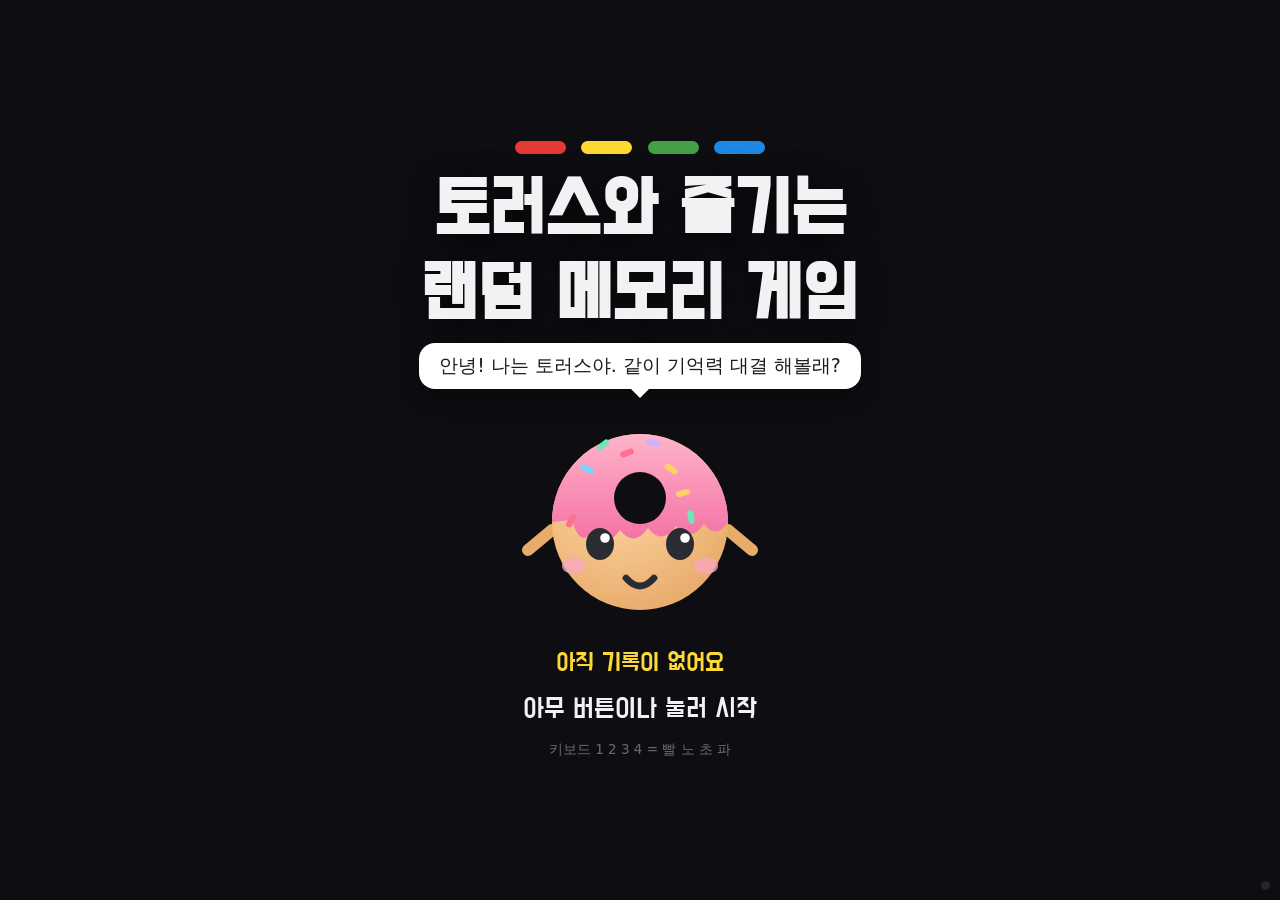
==== index.html @ fedd3045 "Pages 를 저장소 루트로 배포해도 게임이 열리게 한다 Pages 폴더를 /web 이 아닌 / 로 지정하면 루트에 index.html 이 없어 GitHub 이 README.md " ====
<!DOCTYPE html>
<html lang="ko">
<head>
  <meta charset="utf-8">
  <title>토러스와 즐기는 랜덤 메모리 게임</title>
  <!--
    GitHub Pages 를 저장소 루트(/)에서 배포하는 경우를 위한 안내 페이지.

    이 게임의 실제 진입점은 web/index.html 이다. Pages 설정에서 폴더를 /web 으로
    지정하면 이 파일은 아예 배포되지 않으므로 아무 영향이 없다. 반대로 루트로
    배포됐다면 루트에 index.html 이 없어 README.md 가 대신 보이게 되는데,
    그때 이 파일이 게임으로 넘겨 준다.
  -->
  <meta http-equiv="refresh" content="0; url=./web/">
  <link rel="canonical" href="./web/">
  <link rel="icon" href="web/favicon.svg" type="image/svg+xml">
  <style>
    html, body {
      margin: 0; height: 100%;
      display: flex; align-items: center; justify-content: center;
      background: #0e0e12; color: #f2f2f5;
      font-family: system-ui, -apple-system, 'Apple SD Gothic Neo', sans-serif;
      text-align: center;
    }
    a { color: #fdd835; }
  </style>
</head>
<body>
  <div>
    <p>게임을 여는 중…</p>
    <p><a href="./web/">바로 열리지 않으면 여기를 누르세요</a></p>
  </div>
  <script>location.replace('./web/');</script>
</body>
</html>
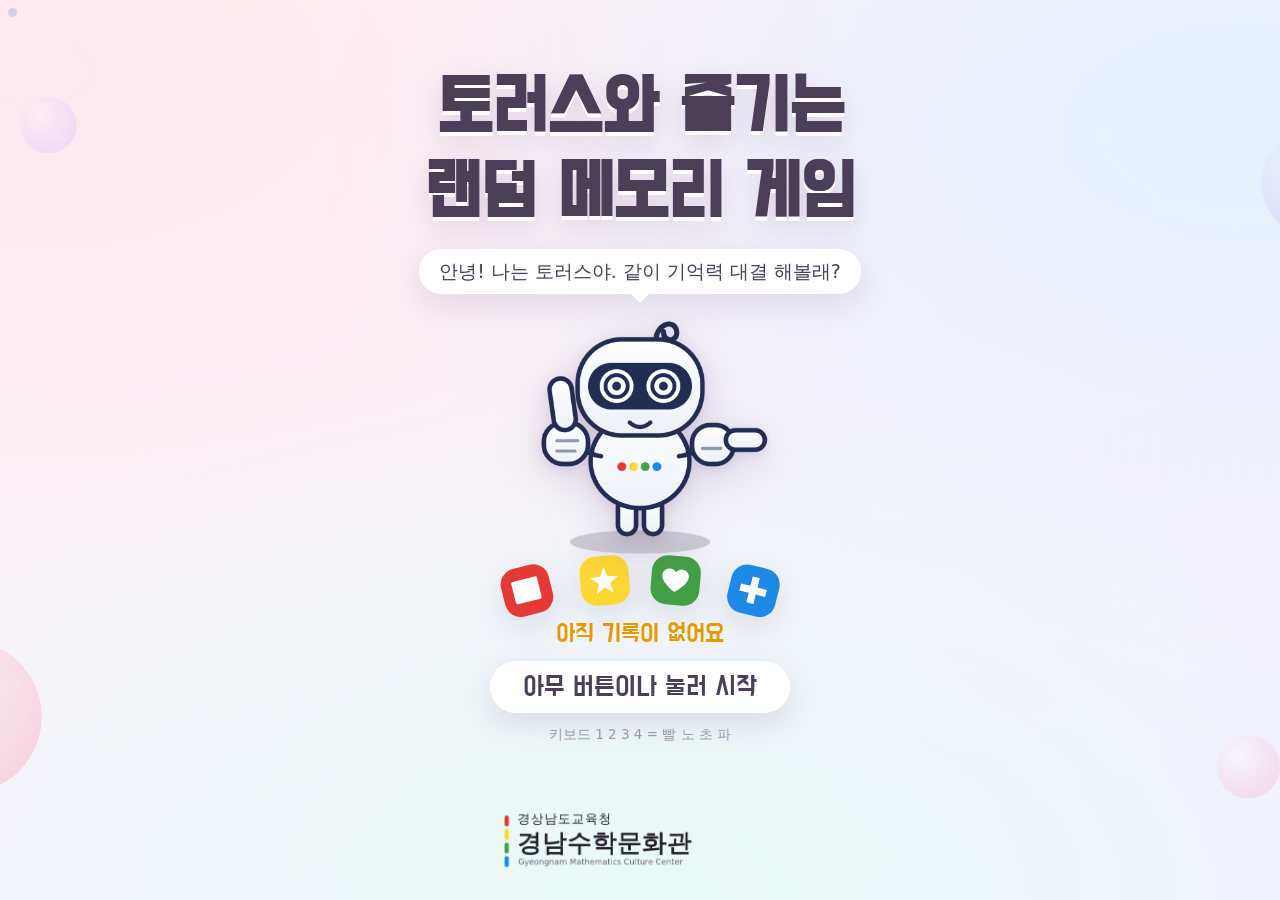
==== commit cd5cf805: "그림을 PNG 파일로 받을 수 있게 바꾼다 캐릭터 두 개가 코드 안에 SVG 로 박혀 있어서 그린 PNG 를 넣을 자리가 없었다. mascot.js / torus.js 를 <img" ====
--- a/index.html
+++ b/index.html
@@ -2,34 +2,21 @@
 <html lang="ko">
 <head>
   <meta charset="utf-8">
+  <meta name="viewport" content="width=device-width, initial-scale=1, viewport-fit=cover">
+  <meta name="color-scheme" content="dark">
+  <meta name="description" content="토러스와 즐기는 랜덤 메모리 게임 — 색깔·숫자·모양을 차례로 외우는 4버튼 아케이드 기억력 게임">
   <title>토러스와 즐기는 랜덤 메모리 게임</title>
-  <!--
-    GitHub Pages 를 저장소 루트(/)에서 배포하는 경우를 위한 안내 페이지.
-
-    이 게임의 실제 진입점은 web/index.html 이다. Pages 설정에서 폴더를 /web 으로
-    지정하면 이 파일은 아예 배포되지 않으므로 아무 영향이 없다. 반대로 루트로
-    배포됐다면 루트에 index.html 이 없어 README.md 가 대신 보이게 되는데,
-    그때 이 파일이 게임으로 넘겨 준다.
-  -->
-  <meta http-equiv="refresh" content="0; url=./web/">
-  <link rel="canonical" href="./web/">
-  <link rel="icon" href="web/favicon.svg" type="image/svg+xml">
-  <style>
-    html, body {
-      margin: 0; height: 100%;
-      display: flex; align-items: center; justify-content: center;
-      background: #0e0e12; color: #f2f2f5;
-      font-family: system-ui, -apple-system, 'Apple SD Gothic Neo', sans-serif;
-      text-align: center;
-    }
-    a { color: #fdd835; }
-  </style>
+  <link rel="icon" href="favicon.svg" type="image/svg+xml">
+  <link rel="apple-touch-icon" href="assets/mascot.png">
+  <link rel="stylesheet" href="style.css">
 </head>
 <body>
-  <div>
-    <p>게임을 여는 중…</p>
-    <p><a href="./web/">바로 열리지 않으면 여기를 누르세요</a></p>
-  </div>
-  <script>location.replace('./web/');</script>
+  <!-- 씬이 통째로 교체되는 자리 -->
+  <main id="app" aria-live="polite"></main>
+
+  <!-- 씬 전환과 무관하게 남아 있어야 하는 것들 (접속 아이콘, 홀드 게이지, 데모 배지) -->
+  <div id="overlay" aria-hidden="true"></div>
+
+  <script type="module" src="js/main.js"></script>
 </body>
 </html>
--- a/style.css
+++ b/style.css
@@ -0,0 +1,1085 @@
+/* ==================================================================
+   토러스와 즐기는 랜덤 메모리 게임 — 스타일시트
+   1920×1080(16:9) 기준으로 디자인하되 vw/vh·clamp 로 반응형.
+
+   분위기: 밝고 화사한 파스텔. 배경은 크림+라벤더 그라데이션이고
+   요소는 전부 둥글고 그림자가 부드럽다.
+   단, 4색(빨노초파)은 실물 아케이드 버튼과 반드시 같아야 하므로 그대로 둔다.
+   ================================================================== */
+
+/* 로컬 번들 웹폰트 — CDN 링크 금지(오프라인 키오스크 필수 조건).
+   Do Hyeon (배민 도현체), SIL Open Font License 1.1. 출처는 README 참조. */
+@font-face {
+  font-family: 'Do Hyeon';
+  src: url('fonts/DoHyeon-Regular.woff2') format('woff2');
+  font-weight: 400;
+  font-style: normal;
+  font-display: swap;
+}
+
+:root {
+  /* 실물 버튼과 일치해야 하는 4색 — 절대 바꾸지 않는다 */
+  --c-red: #e53935;
+  --c-yellow: #fdd835;
+  --c-green: #43a047;
+  --c-blue: #1e88e5;
+
+  /* 화사한 파스텔 팔레트 */
+  --bg-1: #fff6f2;          /* 크림 */
+  --bg-2: #f4f0ff;          /* 연보라 */
+  --bg-3: #eafaf7;          /* 민트 */
+  --panel: #ffffff;
+  --ink: #4b3f57;           /* 따뜻한 진보라 회색 */
+  --ink-dim: #a094ab;
+  --pink: #ff8fab;
+  --lav: #b9a7ff;
+  --mint: #6fd8c1;
+  --sun: #ffc247;
+
+  /* 제시 화면의 '무대' — 흰 숫자·모양이 또렷하려면 어두운 판이 필요하다 */
+  --stage: #4a3f5e;
+  --stage-2: #3a3049;
+
+  --display: 'Do Hyeon', 'Apple SD Gothic Neo', 'Malgun Gothic',
+             'Noto Sans KR', sans-serif;
+  --body: system-ui, -apple-system, 'Apple SD Gothic Neo', 'Malgun Gothic',
+          'Noto Sans KR', sans-serif;
+
+  --radius: 24px;
+  --hud-h: 9vh;
+  --shadow-soft: 0 10px 30px rgba(120, 90, 140, 0.16);
+}
+
+/* ---------------- 리셋 · 키오스크 ---------------- */
+
+*, *::before, *::after { box-sizing: border-box; }
+
+html, body {
+  margin: 0;
+  padding: 0;
+  height: 100%;
+  overflow: hidden;                 /* 스크롤바가 보이면 안 된다 */
+  color: var(--ink);
+  font-family: var(--body);
+}
+
+body {
+  cursor: none;                     /* 키오스크: 마우스 커서 숨김 */
+  user-select: none;
+  -webkit-user-select: none;
+  -webkit-tap-highlight-color: transparent;
+  overscroll-behavior: none;
+  touch-action: manipulation;
+
+  /* 배경은 그림 파일 하나로 관리한다 — assets/background.png 를 덮어쓰면 바뀐다.
+     파일을 못 읽어도 아래 단색이 남아 화면이 하얗게 비지 않는다. */
+  background-color: var(--bg-1);
+  background-image: url('assets/background.png');
+  background-size: cover;
+  background-position: center;
+  background-repeat: no-repeat;
+  background-attachment: fixed;
+}
+
+button {
+  font: inherit;
+  color: inherit;
+  border: none;
+  cursor: none;
+  padding: 0;
+}
+
+/* 개발 중 마우스 커서가 필요하면 ?cursor=1 (main.js 에서 클래스를 붙인다) */
+body.show-cursor, body.show-cursor button { cursor: default; }
+
+#app {
+  position: relative;
+  width: 100vw;
+  height: 100vh;
+  height: 100dvh;
+}
+
+/* ---------------- 씬 공통 ---------------- */
+
+.scene {
+  position: absolute;
+  inset: 0;
+  z-index: 1;
+  display: flex;
+  flex-direction: column;
+  align-items: center;
+  animation: sceneIn 300ms cubic-bezier(0.2, 1.1, 0.4, 1) both;
+}
+
+@keyframes sceneIn {
+  from { opacity: 0; transform: translateY(10px) scale(0.99); }
+  to   { opacity: 1; transform: none; }
+}
+
+.intro-body, .present-body, .recall-body, .clear-body,
+.miss-body, .gameover-body, .allclear-body {
+  flex: 1;
+  width: 100%;
+  display: flex;
+  flex-direction: column;
+  align-items: center;
+  justify-content: center;
+  gap: 2.2vh;
+  min-height: 0;
+  padding: 2vh 4vw;
+}
+
+/* ---------------- HUD ---------------- */
+
+.hud {
+  flex: 0 0 auto;
+  width: 100%;
+  height: var(--hud-h);
+  display: grid;
+  grid-template-columns: 1fr auto 1fr;
+  align-items: center;
+  padding: 0 3vw;
+  gap: 2vw;
+}
+
+.hud-left {
+  justify-self: start;
+  display: flex;
+  align-items: center;
+  gap: 1.4vw;
+}
+.hud-right { justify-self: end; }
+
+.hud-hearts { display: flex; gap: 0.7vw; }
+
+/* 하트는 그림 파일 3종을 쓴다 (assets/heart*.png). 서체에 따라 모양이 달라지지 않게. */
+.heart {
+  width: clamp(22px, 3.4vh, 46px);
+  height: clamp(22px, 3.4vh, 46px);
+  display: block;
+  transition: transform 200ms, opacity 200ms;
+}
+.heart-img { width: 100%; height: 100%; display: block; }
+.heart.on  { filter: drop-shadow(0 3px 6px rgba(255, 143, 171, 0.5)); }
+
+.heart.breaking { animation: heartBreak 700ms ease-in both; }
+@keyframes heartBreak {
+  0%   { transform: scale(1.35); }
+  30%  { transform: scale(0.9) rotate(-14deg); }
+  100% { transform: scale(1) rotate(0); }
+}
+
+/* 홈으로 돌아가는 방법 — 항상 보이게 */
+.hud-home {
+  display: flex;
+  align-items: center;
+  gap: 0.5vw;
+  background: rgba(255, 255, 255, 0.78);
+  border: 1px solid rgba(160, 140, 180, 0.18);
+  border-radius: 999px;
+  padding: 0.5vh 1vw;
+  font-size: clamp(10px, 1.4vh, 17px);
+  color: var(--ink-dim);
+  white-space: nowrap;
+}
+.home-key {
+  width: clamp(10px, 1.3vh, 16px);
+  height: clamp(10px, 1.3vh, 16px);
+  border-radius: 50%;
+  background: linear-gradient(135deg, var(--c-red) 0 50%, var(--c-blue) 50% 100%);
+  flex: 0 0 auto;
+}
+
+/* 차수·단계 배지 — 글자만 두면 밋밋해서 글상자로 감쌌다.
+   왼쪽 칸 색이 차수마다 달라 지금 어느 게임인지 색으로도 알 수 있다. */
+.hud-stage {
+  display: flex;
+  align-items: stretch;
+  border-radius: 999px;
+  overflow: hidden;
+  box-shadow: 0 5px 16px rgba(120, 90, 140, 0.2);
+  font-family: var(--display);
+  font-size: clamp(14px, 2.4vh, 30px);
+  line-height: 1;
+  white-space: nowrap;
+}
+
+.stage-round,
+.stage-level {
+  display: flex;
+  align-items: center;
+  padding: 0.9vh 1.5vw;
+}
+
+.stage-round {
+  background: var(--lav);
+  color: #fff;
+  letter-spacing: 0.02em;
+}
+.hud-stage[data-game="1"] .stage-round { background: var(--pink); }
+.hud-stage[data-game="2"] .stage-round { background: var(--lav); }
+.hud-stage[data-game="3"] .stage-round { background: var(--mint); }
+
+.stage-level {
+  background: var(--panel);
+  color: var(--ink);
+}
+
+.hud-dots { display: flex; gap: 0.7vw; align-items: center; }
+
+.dot {
+  width: clamp(10px, 1.5vh, 20px);
+  height: clamp(10px, 1.5vh, 20px);
+  border-radius: 50%;
+  background: #e3dcea;
+  transition: background 180ms, transform 180ms;
+}
+.dot.done { background: var(--mint); }
+.dot.current {
+  background: var(--sun);
+  transform: scale(1.25);
+  animation: dotPulse 1.1s ease-in-out infinite;
+}
+@keyframes dotPulse { 50% { transform: scale(1.45); } }
+
+/* ---------------- 답안 스트립 ---------------- */
+/* "5개 중 3번째" + 지금까지 누른 값을 한 줄로 보여 준다 */
+
+.strip {
+  display: flex;
+  flex-direction: column;
+  align-items: center;
+  gap: 1vh;
+}
+
+.strip-label {
+  font-family: var(--display);
+  font-size: clamp(13px, 2vh, 26px);
+  color: var(--ink-dim);
+  letter-spacing: 0.02em;
+  min-height: 1.3em;
+}
+
+.strip-row {
+  display: flex;
+  gap: clamp(8px, 1.1vw, 18px);
+}
+
+.slot {
+  width: clamp(38px, 7vh, 84px);
+  height: clamp(38px, 7vh, 84px);
+  border-radius: 20px;
+  background: rgba(255, 255, 255, 0.72);
+  border: 3px dashed #d9cfe4;
+  display: flex;
+  align-items: center;
+  justify-content: center;
+  overflow: hidden;
+  transition: transform 180ms, border-color 180ms, box-shadow 180ms;
+}
+
+.slot.filled {
+  border-style: solid;
+  border-color: transparent;
+  background: var(--stage);
+  box-shadow: var(--shadow-soft);
+}
+
+.slot.current {
+  border-color: var(--sun);
+  border-style: solid;
+  transform: translateY(-6px) scale(1.06);
+  box-shadow: 0 8px 20px rgba(255, 194, 71, 0.4);
+  animation: slotPulse 1.2s ease-in-out infinite;
+}
+@keyframes slotPulse {
+  50% { box-shadow: 0 8px 26px rgba(255, 194, 71, 0.66); }
+}
+
+/* 오답으로 놓친 자리에 정답을 밝혀 줄 때 */
+.slot.revealed {
+  background: #efe9f5;
+  border: 3px solid var(--c-red);
+}
+.slot.revealed .slot-digit { color: var(--c-red); }
+.slot.revealed .slot-shape svg path { fill: var(--c-red); }
+
+.slot.pop { animation: slotPop 320ms cubic-bezier(0.2, 1.5, 0.4, 1); }
+@keyframes slotPop {
+  0%   { transform: scale(0.5) rotate(-8deg); }
+  60%  { transform: scale(1.14) rotate(3deg); }
+  100% { transform: scale(1); }
+}
+
+.slot-digit {
+  font-family: var(--display);
+  font-size: clamp(20px, 4vh, 46px);
+  line-height: 1;
+  color: #fff;
+}
+.slot-color {
+  width: 66%;
+  height: 66%;
+  border-radius: 50%;
+}
+.slot-shape {
+  width: 100%; height: 100%;
+  display: flex; align-items: center; justify-content: center;
+}
+
+/* ---------------- 타이틀 ---------------- */
+
+/* 아래 가운데에 큰 로고가 놓이므로 그만큼 자리를 비워 둔다 */
+.scene-title,
+.scene-allclear { padding-bottom: clamp(64px, 13vh, 150px); }
+
+.scene-title { justify-content: center; gap: 1.4vh; padding-top: 3vh; }
+
+/* 캐릭터와 카드가 겹쳐 놓인 표지 영역 */
+.title-hero {
+  position: relative;
+  display: flex;
+  align-items: flex-end;
+  justify-content: center;
+  /* 아래로 걸쳐 놓은 카드가 다음 줄(기록 문구)을 침범하지 않도록 자리를 비워 둔다 */
+  padding-bottom: clamp(26px, 4.5vh, 56px);
+}
+
+.title-mascot { display: flex; justify-content: center; }
+
+/* 캐릭터가 들고 있는 듯 좌우로 펼쳐지는 카드 4장 */
+.title-cards {
+  position: absolute;
+  left: 50%;
+  bottom: 0;
+  transform: translateX(-50%);
+  display: flex;
+  gap: clamp(10px, 1.7vw, 30px);
+  width: max-content;
+  pointer-events: none;
+}
+
+.title-card {
+  width: clamp(38px, 5.4vh, 74px);
+  height: clamp(38px, 5.4vh, 74px);
+  border-radius: 16px;
+  display: flex;
+  align-items: center;
+  justify-content: center;
+  box-shadow: var(--shadow-soft);
+  animation: cardFloat 3.4s ease-in-out infinite;
+}
+/* 바깥쪽 카드일수록 더 기울여 부채처럼 펼친다 */
+.title-card:nth-child(1) { transform: rotate(-14deg) translate(-10px, 8px); animation-delay: 0s; }
+.title-card:nth-child(2) { transform: rotate(-5deg); animation-delay: 0.2s; }
+.title-card:nth-child(3) { transform: rotate(5deg); animation-delay: 0.4s; }
+.title-card:nth-child(4) { transform: rotate(14deg) translate(10px, 8px); animation-delay: 0.6s; }
+
+@keyframes cardFloat { 50% { margin-top: -10px; } }
+
+.title-text {
+  font-family: var(--display);
+  font-size: clamp(34px, 8vh, 96px);
+  line-height: 1.18;
+  text-align: center;
+  margin: 0;
+  color: var(--ink);
+  text-shadow: 0 4px 0 #fff, 0 10px 24px rgba(140, 110, 160, 0.22);
+}
+
+.title-torus { margin: -1vh 0; }
+
+.title-record { text-align: center; }
+.record-line {
+  font-family: var(--display);
+  font-size: clamp(18px, 2.8vh, 36px);
+  color: #e59b00;
+}
+.record-sub {
+  font-size: clamp(13px, 1.8vh, 22px);
+  color: var(--ink-dim);
+  margin-top: 0.4vh;
+}
+
+.title-press {
+  font-family: var(--display);
+  font-size: clamp(18px, 3vh, 40px);
+  color: var(--ink);
+  background: var(--panel);
+  border-radius: 999px;
+  padding: 1vh 2.6vw;
+  box-shadow: var(--shadow-soft);
+}
+
+.title-keyhint {
+  font-size: clamp(11px, 1.5vh, 18px);
+  color: var(--ink-dim);
+}
+
+.blink { animation: blink 1.5s ease-in-out infinite; }
+@keyframes blink { 50% { opacity: 0.35; } }
+
+/* ---------------- 차수 안내 ---------------- */
+
+.intro-title {
+  font-family: var(--display);
+  font-size: clamp(34px, 8vh, 92px);
+  margin: 0;
+  color: var(--ink);
+  text-shadow: 0 4px 0 #fff;
+  animation: popIn 420ms cubic-bezier(0.2, 1.4, 0.4, 1) both;
+}
+
+.intro-icon { display: flex; gap: 1.4vw; align-items: center; }
+
+.intro-swatch {
+  width: clamp(34px, 5vw, 86px);
+  height: clamp(34px, 5vw, 86px);
+  border-radius: 20px;
+  box-shadow: var(--shadow-soft);
+}
+.intro-swatch:nth-child(1) { background: var(--c-red); }
+.intro-swatch:nth-child(2) { background: var(--c-yellow); }
+.intro-swatch:nth-child(3) { background: var(--c-green); }
+.intro-swatch:nth-child(4) { background: var(--c-blue); }
+
+.intro-digit, .intro-shape {
+  width: clamp(34px, 5vw, 86px);
+  height: clamp(34px, 5vw, 86px);
+  border-radius: 20px;
+  background: var(--stage);
+  box-shadow: var(--shadow-soft);
+  display: flex;
+  align-items: center;
+  justify-content: center;
+}
+.intro-digit {
+  font-family: var(--display);
+  font-size: clamp(24px, 3.4vw, 56px);
+  color: #fff;
+}
+
+.intro-icon > * { animation: popIn 380ms cubic-bezier(0.2, 1.4, 0.4, 1) both; }
+.intro-icon > *:nth-child(2) { animation-delay: 70ms; }
+.intro-icon > *:nth-child(3) { animation-delay: 140ms; }
+.intro-icon > *:nth-child(4) { animation-delay: 210ms; }
+
+/* 차수 안내에서 "아무 버튼이나 누르면 시작" */
+.intro-press {
+  font-family: var(--display);
+  font-size: clamp(16px, 2.6vh, 34px);
+  color: var(--ink);
+  background: var(--panel);
+  border-radius: 999px;
+  padding: 1vh 2.6vw;
+  box-shadow: var(--shadow-soft);
+}
+
+.exit-hint {
+  position: absolute;
+  bottom: 2.5vh;
+  left: 50%;
+  transform: translateX(-50%);
+  font-size: clamp(11px, 1.5vh, 18px);
+  color: var(--ink-dim);
+  white-space: nowrap;
+}
+
+@keyframes popIn {
+  from { opacity: 0; transform: scale(0.6); }
+  to   { opacity: 1; transform: scale(1); }
+}
+.pop-in { animation: popIn 480ms cubic-bezier(0.2, 1.4, 0.4, 1) both; }
+
+/* ---------------- 제시 ---------------- */
+
+/* 흰 숫자·흰 모양이 또렷하게 보이도록 어두운 '무대' 위에 올린다 */
+.present-stage {
+  flex: 1;
+  width: min(78vw, 1100px);
+  max-height: 60vh;
+  display: flex;
+  align-items: center;
+  justify-content: center;
+  min-height: 0;
+  background: linear-gradient(160deg, var(--stage), var(--stage-2));
+  border-radius: 40px;
+  box-shadow: 0 18px 50px rgba(90, 70, 120, 0.28),
+              0 0 0 8px rgba(255, 255, 255, 0.7);
+}
+
+.countdown {
+  font-family: var(--display);
+  font-size: clamp(70px, 22vh, 260px);
+  line-height: 1;
+  color: #fff;
+  animation: countPop 520ms ease-out both;
+}
+.countdown.go { color: var(--sun); font-size: clamp(50px, 14vh, 170px); }
+@keyframes countPop {
+  from { opacity: 0; transform: scale(1.8); }
+  40%  { opacity: 1; }
+  to   { opacity: 0.95; transform: scale(1); }
+}
+
+/* 1차: 큰 색상 패널. 색 자체가 정보이므로 텍스트는 넣지 않는다. */
+.present-color {
+  width: min(40vh, 44vw);
+  height: min(40vh, 44vw);
+  border-radius: 36px;
+  box-shadow: 0 0 90px currentColor;
+  animation: itemIn 160ms ease-out both;
+}
+
+/* 2차: 흰색 큰 숫자 */
+.present-digit {
+  font-family: var(--display);
+  font-size: clamp(100px, 34vh, 380px);
+  line-height: 1;
+  color: #fff;
+  animation: itemIn 160ms ease-out both;
+}
+
+/* 3차: 모양 + 교란용 색 */
+.present-shape {
+  display: flex;
+  align-items: center;
+  justify-content: center;
+  animation: itemIn 160ms ease-out both;
+}
+.present-shape svg {
+  width: min(36vh, 42vw) !important;
+  height: min(36vh, 42vw) !important;
+  filter: drop-shadow(0 0 34px rgba(255, 255, 255, 0.28));
+}
+
+@keyframes itemIn {
+  from { opacity: 0; transform: scale(0.88); }
+  to   { opacity: 1; transform: scale(1); }
+}
+
+.present-torus {
+  position: absolute;
+  left: 2.5vw;
+  bottom: 2.5vh;
+  pointer-events: none;
+}
+
+/* ---------------- 회상 ---------------- */
+
+.recall-prompt {
+  font-family: var(--display);
+  font-size: clamp(24px, 5vh, 62px);
+  margin: 0;
+  text-align: center;
+  color: var(--ink);
+  text-shadow: 0 3px 0 #fff;
+}
+
+/* 1차 — 4색 버튼 모형 */
+.pad-row {
+  display: grid;
+  grid-template-columns: repeat(4, 1fr);
+  gap: clamp(12px, 2vw, 40px);
+  width: min(88vw, 1300px);
+}
+
+.pad {
+  aspect-ratio: 1 / 1;
+  border-radius: 50%;
+  box-shadow: 0 10px 0 rgba(120, 90, 140, 0.28),
+              0 16px 30px rgba(120, 90, 140, 0.22),
+              0 0 0 8px rgba(255, 255, 255, 0.75);
+  transition: transform 90ms ease-out, filter 120ms;
+  max-height: 32vh;
+  max-width: 32vh;
+  width: 100%;
+  justify-self: center;
+}
+
+.pad.press { animation: padPress 220ms ease-out; }
+@keyframes padPress {
+  0%   { transform: translateY(0)   scale(1);    filter: brightness(1); }
+  35%  { transform: translateY(8px) scale(0.94); filter: brightness(1.75); }
+  100% { transform: translateY(0)   scale(1);    filter: brightness(1); }
+}
+
+.pad.wrong { animation: wrongFlash 500ms ease-out both; }
+.pad.reveal, .card.reveal { animation: revealPulse 900ms ease-in-out infinite; }
+
+/* 2·3차 — 4지선다 카드 (빨/노/초/파 고정 순서) */
+.card-row {
+  display: grid;
+  grid-template-columns: repeat(4, 1fr);
+  gap: clamp(10px, 1.8vw, 34px);
+  width: min(88vw, 1300px);
+  height: min(36vh, 420px);
+}
+
+.card {
+  border-radius: var(--radius);
+  display: flex;
+  align-items: center;
+  justify-content: center;
+  box-shadow: 0 10px 0 rgba(120, 90, 140, 0.24),
+              0 16px 32px rgba(120, 90, 140, 0.2);
+  animation: cardIn 260ms cubic-bezier(0.2, 1.3, 0.4, 1) both;
+  transition: transform 90ms ease-out, filter 120ms;
+  overflow: hidden;
+}
+
+@keyframes cardIn {
+  from { opacity: 0; transform: translateY(26px) scale(0.94); }
+  to   { opacity: 1; transform: none; }
+}
+
+/* 흰 글자·흰 도형이 노란 카드 위에서도 또렷하게 보이도록 어두운 테두리를 준다 */
+.card-digit {
+  font-family: var(--display);
+  font-size: clamp(56px, 17vh, 190px);
+  line-height: 1;
+  color: #fff;
+  -webkit-text-stroke: 3px rgba(0, 0, 0, 0.3);
+  paint-order: stroke fill;
+  text-shadow: 0 4px 0 rgba(0, 0, 0, 0.25);
+}
+
+.card-shape {
+  display: flex;
+  align-items: center;
+  justify-content: center;
+  width: 100%;
+  height: 100%;
+  filter: drop-shadow(0 3px 0 rgba(0, 0, 0, 0.22))
+          drop-shadow(0 0 2px rgba(0, 0, 0, 0.45));
+}
+
+.card.press { animation: cardPress 200ms ease-out; }
+@keyframes cardPress {
+  35% { transform: translateY(7px) scale(0.96); filter: brightness(1.7); }
+}
+
+.card.correct { animation: correctPulse 420ms ease-out both; }
+@keyframes correctPulse {
+  0%   { box-shadow: 0 0 0 0 rgba(255, 255, 255, 0.95); }
+  60%  { box-shadow: 0 0 0 18px rgba(255, 255, 255, 0); filter: brightness(1.45); }
+  100% { box-shadow: 0 0 0 0 rgba(255, 255, 255, 0); }
+}
+
+.card.wrong { animation: wrongFlash 500ms ease-out both; }
+
+@keyframes wrongFlash {
+  0%, 100% { filter: grayscale(0) brightness(1); }
+  20%, 60% { filter: grayscale(0.85) brightness(0.55); }
+}
+
+@keyframes revealPulse {
+  0%, 100% { outline: 6px solid var(--ink); outline-offset: 2px; }
+  50%      { outline: 6px solid rgba(75, 63, 87, 0.2); outline-offset: 8px; }
+}
+
+/* ---------------- 단계 클리어 ---------------- */
+
+.clear-title {
+  font-family: var(--display);
+  font-size: clamp(40px, 10vh, 120px);
+  margin: 0;
+  color: #f59e0b;
+  text-shadow: 0 4px 0 #fff, 0 12px 30px rgba(245, 158, 11, 0.3);
+}
+
+/* ---------------- 오답 ---------------- */
+
+.shake { animation: sceneIn 300ms ease-out both, shake 520ms ease-in-out; }
+@keyframes shake {
+  0%, 100% { transform: translateX(0); }
+  15% { transform: translateX(-18px); }
+  30% { transform: translateX(16px); }
+  45% { transform: translateX(-12px); }
+  60% { transform: translateX(9px); }
+  80% { transform: translateX(-4px); }
+}
+
+.miss-title {
+  font-family: var(--display);
+  font-size: clamp(40px, 9vh, 110px);
+  margin: 0;
+  color: var(--c-red);
+  text-shadow: 0 4px 0 #fff;
+}
+
+.miss-answer-label {
+  font-size: clamp(15px, 2.4vh, 30px);
+  color: var(--ink-dim);
+}
+
+.miss-answer-color {
+  width: min(20vh, 24vw);
+  height: min(20vh, 24vw);
+  border-radius: 28px;
+  box-shadow: 0 0 60px currentColor, 0 0 0 8px rgba(255, 255, 255, 0.8);
+}
+.miss-answer-digit {
+  font-family: var(--display);
+  font-size: clamp(60px, 16vh, 190px);
+  line-height: 1;
+  color: #fff;
+  background: var(--stage);
+  border-radius: 32px;
+  padding: 0 0.24em;
+  box-shadow: var(--shadow-soft);
+}
+.miss-answer-shape {
+  display: flex;
+  background: var(--stage);
+  border-radius: 32px;
+  padding: 1.4vh;
+  box-shadow: var(--shadow-soft);
+}
+.miss-answer-shape svg {
+  width: min(17vh, 21vw) !important;
+  height: min(17vh, 21vw) !important;
+}
+
+/* ---------------- 게임 오버 ---------------- */
+
+.gameover-title {
+  font-family: var(--display);
+  font-size: clamp(42px, 10vh, 120px);
+  margin: 0;
+  color: var(--c-red);
+  text-shadow: 0 4px 0 #fff;
+  letter-spacing: 0.04em;
+}
+
+.gameover-record { text-align: center; }
+
+.new-record {
+  font-family: var(--display);
+  font-size: clamp(22px, 4vh, 52px);
+  color: #f59e0b;
+  text-shadow: 0 3px 0 #fff;
+  animation: popIn 480ms cubic-bezier(0.2, 1.4, 0.4, 1) both,
+             recordGlow 1.4s ease-in-out 480ms infinite;
+}
+@keyframes recordGlow { 50% { transform: scale(1.08); } }
+
+.continue-box {
+  background: var(--panel);
+  border-radius: var(--radius);
+  padding: 2vh 3vw;
+  display: flex;
+  flex-direction: column;
+  gap: 1.1vh;
+  align-items: flex-start;
+  box-shadow: var(--shadow-soft);
+}
+
+.continue-title {
+  font-family: var(--display);
+  font-size: clamp(17px, 2.6vh, 32px);
+  align-self: center;
+  margin-bottom: 0.4vh;
+}
+
+.continue-row { display: flex; align-items: center; gap: 1vw; }
+
+.continue-dot {
+  width: clamp(16px, 2.4vh, 30px);
+  height: clamp(16px, 2.4vh, 30px);
+  border-radius: 50%;
+  flex: 0 0 auto;
+  box-shadow: 0 0 14px currentColor;
+}
+
+.continue-text { font-size: clamp(14px, 2.1vh, 26px); }
+
+.gameover-countdown {
+  font-size: clamp(12px, 1.8vh, 20px);
+  color: var(--ink-dim);
+  min-height: 1.4em;
+}
+
+/* ---------------- 올클리어 ---------------- */
+
+.allclear-title {
+  font-family: var(--display);
+  font-size: clamp(46px, 12vh, 150px);
+  margin: 0;
+  background: linear-gradient(90deg, var(--c-red), #f59e0b, var(--c-green), var(--c-blue));
+  -webkit-background-clip: text;
+  background-clip: text;
+  color: transparent;
+}
+
+.allclear-sub {
+  font-size: clamp(15px, 2.6vh, 32px);
+  color: var(--ink);
+}
+
+.allclear-press {
+  font-family: var(--display);
+  font-size: clamp(15px, 2.4vh, 30px);
+  color: var(--ink-dim);
+}
+
+.confetti { position: absolute; inset: 0; overflow: hidden; pointer-events: none; }
+
+.confetti-bit {
+  position: absolute;
+  top: -6vh;
+  width: 10px;
+  height: 18px;
+  border-radius: 3px;
+  animation-name: fall;
+  animation-timing-function: linear;
+  animation-iteration-count: infinite;
+}
+@keyframes fall {
+  from { transform: translateY(-10vh) rotate(0deg); opacity: 1; }
+  to   { transform: translateY(110vh) rotate(720deg); opacity: 0.9; }
+}
+
+/* ---------------- 타이틀 로봇 캐릭터 ---------------- */
+
+.mascot {
+  display: flex;
+  flex-direction: column;
+  align-items: center;
+  gap: 1vh;
+}
+
+.mascot-img { display: block; height: auto; }
+
+.mascot-body {
+  animation: torusBob 3.4s ease-in-out infinite;
+  filter: drop-shadow(0 12px 22px rgba(120, 90, 140, 0.18));
+}
+
+/* ---------------- 게임 중 안내 캐릭터 ---------------- */
+
+.torus {
+  display: flex;
+  flex-direction: column;
+  align-items: center;
+  gap: 1vh;
+}
+
+.torus-body { animation: torusBob 3s ease-in-out infinite; }
+@keyframes torusBob { 50% { transform: translateY(-9px); } }
+
+.torus[data-mood="cheer"] .torus-body { animation: torusHop 620ms ease-in-out infinite; }
+@keyframes torusHop { 50% { transform: translateY(-20px) rotate(-4deg); } }
+
+.torus[data-mood="sad"] .torus-body { animation: torusSag 2.4s ease-in-out infinite; }
+@keyframes torusSag { 50% { transform: translateY(5px) rotate(3deg); } }
+
+.torus-bubble {
+  position: relative;
+  max-width: min(60vw, 620px);
+  background: var(--panel);
+  color: var(--ink);
+  font-size: clamp(13px, 2.1vh, 26px);
+  line-height: 1.35;
+  padding: 1.1vh 1.6vw;
+  border-radius: 22px;
+  text-align: center;
+  box-shadow: var(--shadow-soft);
+}
+.torus-bubble::after {
+  content: '';
+  position: absolute;
+  bottom: -9px;
+  left: 50%;
+  transform: translateX(-50%);
+  border: 10px solid transparent;
+  border-top-color: var(--panel);
+  border-bottom: 0;
+}
+.torus-bubble.pop { animation: popIn 300ms cubic-bezier(0.2, 1.4, 0.4, 1) both; }
+
+.torus-img { display: block; height: auto; }
+
+/* 올클리어에서만 더 요란하게 — 표정을 따로 그리지 않고 씬 단위로 얹는다 */
+.scene-allclear .torus-body { animation: torusHop 480ms ease-in-out infinite; }
+
+.intro-torus, .clear-torus, .miss-torus, .gameover-torus, .allclear-torus,
+.title-torus { display: flex; justify-content: center; }
+
+/* ---------------- 정답·오답 가장자리 플래시 ---------------- */
+
+.edge-flash {
+  position: absolute;
+  inset: 0;
+  opacity: 0;
+  pointer-events: none;
+}
+.edge-flash.on-correct {
+  animation: edgeFlash 420ms ease-out;
+  box-shadow: inset 0 0 18vh 4vh rgba(111, 216, 193, 0.6);
+}
+.edge-flash.on-wrong {
+  animation: edgeFlash 620ms ease-out;
+  box-shadow: inset 0 0 18vh 4vh rgba(229, 57, 53, 0.42);
+}
+@keyframes edgeFlash {
+  0% { opacity: 0; }
+  25% { opacity: 1; }
+  100% { opacity: 0; }
+}
+
+/* ---------------- 오버레이 (씬과 무관하게 상주) ---------------- */
+
+#overlay {
+  position: fixed;
+  inset: 0;
+  pointer-events: none;
+  z-index: 10;
+}
+
+/* 기관 로고 — 씬과 무관하게 항상 떠 있다.
+   평소에는 오른쪽 아래 구석에 작게, 타이틀에서는 아래 가운데에 크게 놓는다. */
+.brand {
+  position: absolute;
+  right: 2vw;
+  bottom: 2.2vh;
+  display: flex;
+  align-items: center;
+  transition: all 320ms cubic-bezier(0.2, 1, 0.4, 1);
+}
+.brand-img {
+  height: clamp(20px, 3.4vh, 44px);
+  width: auto;
+  display: block;
+  opacity: 0.75;
+}
+
+/* 타이틀에서는 크게 — #overlay 는 #app 의 형제라 :has() 로 현재 씬을 알 수 있다.
+   :has() 를 모르는 브라우저에서는 그냥 작은 상태로 남는다(동작에는 지장 없음). */
+#app:has(.scene-title) ~ #overlay .brand,
+#app:has(.scene-allclear) ~ #overlay .brand {
+  right: 50%;
+  bottom: 3vh;
+  transform: translateX(50%);
+}
+#app:has(.scene-title) ~ #overlay .brand-img,
+#app:has(.scene-allclear) ~ #overlay .brand-img {
+  height: clamp(40px, 8vh, 96px);
+  opacity: 1;
+}
+
+/* 브리지 접속 상태 — 화면 구석의 작은 점 하나로만 표시 (에러 화면 금지).
+   오른쪽 아래는 로고 자리가 되었으므로 왼쪽 위 구석으로 옮겼다. */
+.ws-status {
+  position: absolute;
+  left: 8px;
+  top: 8px;
+  width: 9px;
+  height: 9px;
+  border-radius: 50%;
+  background: #d8cfe2;
+  transition: background 300ms, box-shadow 300ms;
+}
+.ws-status.on {
+  background: var(--mint);
+  box-shadow: 0 0 8px rgba(111, 216, 193, 0.9);
+}
+
+/* 홈으로 나가기 홀드 게이지 (빨+파 2초) */
+.hold-gauge {
+  position: absolute;
+  left: 0;
+  top: 0;
+  width: 100%;
+  height: 8px;
+  background: rgba(120, 90, 140, 0.12);
+  opacity: 0;
+  transition: opacity 160ms;
+}
+.hold-gauge.on { opacity: 1; }
+.hold-bar {
+  height: 100%;
+  width: 0;
+  background: linear-gradient(90deg, var(--c-red), var(--c-blue));
+}
+.hold-text {
+  position: absolute;
+  top: 14px;
+  left: 50%;
+  transform: translateX(-50%);
+  background: var(--ink);
+  color: #fff;
+  font-size: clamp(11px, 1.5vh, 17px);
+  padding: 0.5vh 1.4vw;
+  border-radius: 999px;
+  white-space: nowrap;
+}
+
+/* 어트랙트 데모 배지 — HUD 아래에 둬서 진행 점(k/n)을 가리지 않게 한다 */
+.attract-badge {
+  position: absolute;
+  top: calc(var(--hud-h) + 1vh);
+  right: 2.4vw;
+  display: flex;
+  align-items: center;
+  gap: 0.6vw;
+  background: var(--panel);
+  border-radius: 999px;
+  padding: 0.7vh 1.4vw;
+  font-size: clamp(11px, 1.6vh, 20px);
+  color: var(--ink);
+  letter-spacing: 0.06em;
+  box-shadow: var(--shadow-soft);
+}
+.attract-dot {
+  width: 9px;
+  height: 9px;
+  border-radius: 50%;
+  background: var(--c-red);
+  animation: blink 1.2s ease-in-out infinite;
+}
+
+/* 데모를 안내하는 토러스 — 씬이 교체돼도 남도록 오버레이에 얹는다 */
+.attract-guide {
+  position: absolute;
+  right: 2.4vw;
+  bottom: 3vh;
+}
+
+.attract-hint {
+  position: absolute;
+  bottom: 3vh;
+  left: 50%;
+  transform: translateX(-50%);
+  font-family: var(--display);
+  font-size: clamp(15px, 2.4vh, 30px);
+  color: var(--ink);
+  background: var(--panel);
+  border-radius: 999px;
+  padding: 0.8vh 2vw;
+  box-shadow: var(--shadow-soft);
+}
+
+/* ---------------- 세로 화면 대응 (개발용 모바일 테스트) ---------------- */
+
+@media (orientation: portrait) {
+  .pad-row, .card-row { grid-template-columns: repeat(2, 1fr); }
+  .card-row { height: auto; }
+  .card { aspect-ratio: 3 / 4; }
+  .pad { max-height: 22vh; max-width: 22vh; }
+  .present-stage { width: 92vw; }
+}
+
+/* ---------------- 모션 최소화 선호 ---------------- */
+
+@media (prefers-reduced-motion: reduce) {
+  *, *::before, *::after {
+    animation-duration: 0.01ms !important;
+    animation-iteration-count: 1 !important;
+    transition-duration: 0.01ms !important;
+  }
+  .pad.reveal, .card.reveal {
+    outline: 6px solid var(--ink);
+    outline-offset: 2px;
+  }
+}
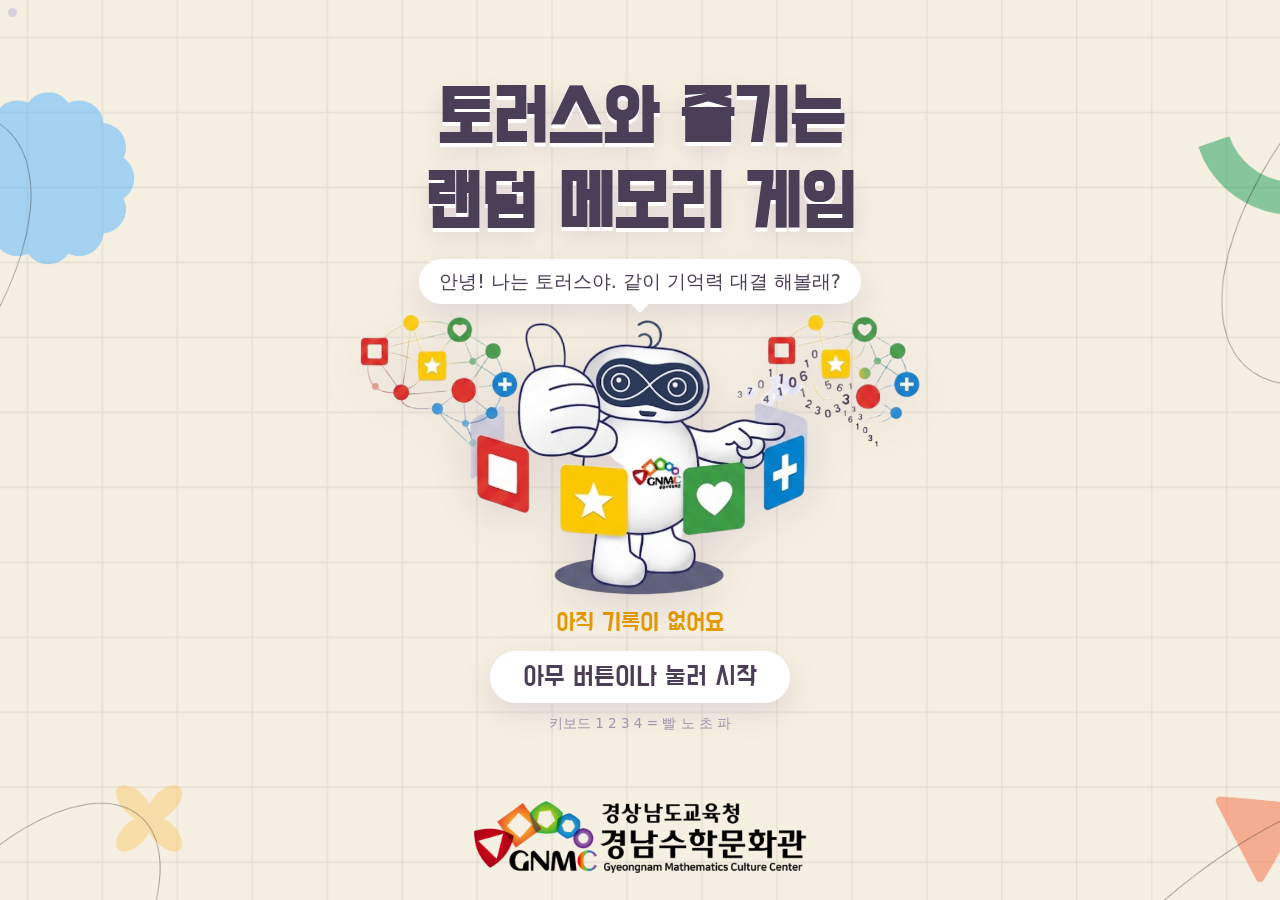
==== commit b601f67f: "올려준 그림 파일을 반영한다 파일명 오타를 고쳤다: herat-broken.png → heart-broken.png. 그대로 두면 깨진 하트만 임시 그림이 나온다.  전부 1920" ====
--- a/index.html
+++ b/index.html
@@ -6,8 +6,8 @@
   <meta name="color-scheme" content="dark">
   <meta name="description" content="토러스와 즐기는 랜덤 메모리 게임 — 색깔·숫자·모양을 차례로 외우는 4버튼 아케이드 기억력 게임">
   <title>토러스와 즐기는 랜덤 메모리 게임</title>
-  <link rel="icon" href="favicon.svg" type="image/svg+xml">
-  <link rel="apple-touch-icon" href="assets/mascot.png">
+  <link rel="icon" href="assets/favicon.png" type="image/png">
+  <link rel="apple-touch-icon" href="assets/favicon.png">
   <link rel="stylesheet" href="style.css">
 </head>
 <body>
--- a/style.css
+++ b/style.css
@@ -341,41 +341,10 @@
   display: flex;
   align-items: flex-end;
   justify-content: center;
-  /* 아래로 걸쳐 놓은 카드가 다음 줄(기록 문구)을 침범하지 않도록 자리를 비워 둔다 */
-  padding-bottom: clamp(26px, 4.5vh, 56px);
 }
 
 .title-mascot { display: flex; justify-content: center; }
 
-/* 캐릭터가 들고 있는 듯 좌우로 펼쳐지는 카드 4장 */
-.title-cards {
-  position: absolute;
-  left: 50%;
-  bottom: 0;
-  transform: translateX(-50%);
-  display: flex;
-  gap: clamp(10px, 1.7vw, 30px);
-  width: max-content;
-  pointer-events: none;
-}
-
-.title-card {
-  width: clamp(38px, 5.4vh, 74px);
-  height: clamp(38px, 5.4vh, 74px);
-  border-radius: 16px;
-  display: flex;
-  align-items: center;
-  justify-content: center;
-  box-shadow: var(--shadow-soft);
-  animation: cardFloat 3.4s ease-in-out infinite;
-}
-/* 바깥쪽 카드일수록 더 기울여 부채처럼 펼친다 */
-.title-card:nth-child(1) { transform: rotate(-14deg) translate(-10px, 8px); animation-delay: 0s; }
-.title-card:nth-child(2) { transform: rotate(-5deg); animation-delay: 0.2s; }
-.title-card:nth-child(3) { transform: rotate(5deg); animation-delay: 0.4s; }
-.title-card:nth-child(4) { transform: rotate(14deg) translate(10px, 8px); animation-delay: 0.6s; }
-
-@keyframes cardFloat { 50% { margin-top: -10px; } }
 
 .title-text {
   font-family: var(--display);
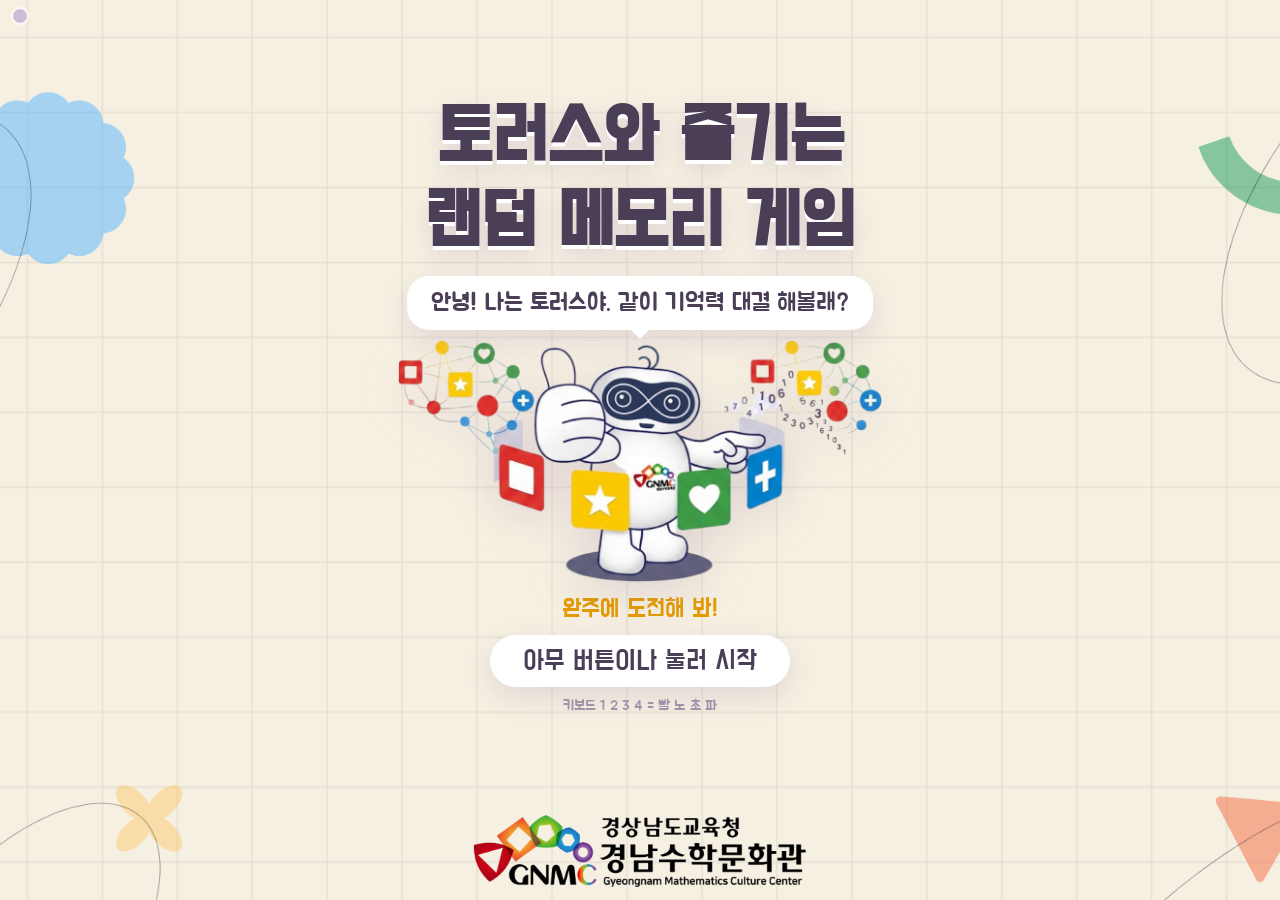
==== commit c37c12ed: "2인 대결(흰색 버튼) + 두 좌석 한 화면 + 라즈베리파이 5 정식 구성 정식 게임기는 라즈베리파이 한 대가 책상 2대를 맡는다. 모니터 두 대를 3840×1080 한 창으로 쓰" ====
--- a/index.html
+++ b/index.html
@@ -11,10 +11,11 @@
   <link rel="stylesheet" href="style.css">
 </head>
 <body>
-  <!-- 씬이 통째로 교체되는 자리 -->
+  <!-- 좌석(책상)이 이 안에 들어간다. 보통은 하나, 실물 키오스크는 좌우 둘.
+       좌석마다 씬이 교체되는 자리(.seat-app)와 상주 요소(.seat-overlay)를 갖는다. -->
   <main id="app" aria-live="polite"></main>
 
-  <!-- 씬 전환과 무관하게 남아 있어야 하는 것들 (접속 아이콘, 홀드 게이지, 데모 배지) -->
+  <!-- 좌석과 무관하게 화면 전체에 하나만 있는 것 (버튼 연결 표시등) -->
   <div id="overlay" aria-hidden="true"></div>
 
   <script type="module" src="js/main.js"></script>
--- a/style.css
+++ b/style.css
@@ -8,10 +8,19 @@
    ================================================================== */
 
 /* 로컬 번들 웹폰트 — CDN 링크 금지(오프라인 키오스크 필수 조건).
-   Do Hyeon (배민 도현체), SIL Open Font License 1.1. 출처는 README 참조. */
+   둘 다 SIL Open Font License 1.1. 출처와 라이선스는 README·fonts/ 참조.
+     Do Hyeon (배민 도현체) — 제목·큰 글씨
+     Jua (주아체)          — 말풍선·안내 문구 등 나머지 전부 */
 @font-face {
   font-family: 'Do Hyeon';
   src: url('fonts/DoHyeon-Regular.woff2') format('woff2');
+  font-weight: 400;
+  font-style: normal;
+  font-display: swap;
+}
+@font-face {
+  font-family: 'Jua';
+  src: url('fonts/Jua-Regular.woff2') format('woff2');
   font-weight: 400;
   font-style: normal;
   font-display: swap;
@@ -42,13 +51,21 @@
 
   --display: 'Do Hyeon', 'Apple SD Gothic Neo', 'Malgun Gothic',
              'Noto Sans KR', sans-serif;
-  --body: system-ui, -apple-system, 'Apple SD Gothic Neo', 'Malgun Gothic',
-          'Noto Sans KR', sans-serif;
+  --body: 'Jua', 'Apple SD Gothic Neo', 'Malgun Gothic',
+          'Noto Sans KR', system-ui, sans-serif;
 
   --radius: 24px;
-  --hud-h: 9vh;
+  --hud-h: 9cqh;
   --shadow-soft: 0 10px 30px rgba(120, 90, 140, 0.16);
-}
+
+  /* 기관 로고가 차지하는 높이. 씬은 이만큼 아래를 비워 둔다.
+     배경 그림은 네 모서리에 장식이 있고 아래 가운데가 비어 있어서, 로고를 거기 둔다. */
+  --brand-h: clamp(20px, 3.4cqh, 42px);
+}
+
+/* 타이틀·올클리어에서는 로고를 크게 */
+.seat:has(.scene-title),
+.seat:has(.scene-allclear) { --brand-h: clamp(42px, 8cqh, 96px); }
 
 /* ---------------- 리셋 · 키오스크 ---------------- */
 
@@ -117,16 +134,17 @@
 }
 
 .intro-body, .present-body, .recall-body, .clear-body,
-.miss-body, .gameover-body, .allclear-body {
+.miss-body, .gameover-body, .allclear-body, .select-body {
   flex: 1;
   width: 100%;
   display: flex;
   flex-direction: column;
   align-items: center;
   justify-content: center;
-  gap: 2.2vh;
+  gap: 2.2cqh;
   min-height: 0;
-  padding: 2vh 4vw;
+  /* 아래는 로고 자리로 비워 둔다 */
+  padding: 2cqh 4cqw calc(var(--brand-h) + 3cqh);
 }
 
 /* ---------------- HUD ---------------- */
@@ -138,53 +156,82 @@
   display: grid;
   grid-template-columns: 1fr auto 1fr;
   align-items: center;
-  padding: 0 3vw;
-  gap: 2vw;
+  padding: 0 3cqw;
+  gap: 2cqw;
 }
 
 .hud-left {
   justify-self: start;
   display: flex;
   align-items: center;
-  gap: 1.4vw;
+  gap: 1.4cqw;
 }
 .hud-right { justify-self: end; }
 
-.hud-hearts { display: flex; gap: 0.7vw; }
+.hud-hearts { display: flex; gap: 0.7cqw; }
 
 /* 하트는 그림 파일 3종을 쓴다 (assets/heart*.png). 서체에 따라 모양이 달라지지 않게. */
 .heart {
-  width: clamp(22px, 3.4vh, 46px);
-  height: clamp(22px, 3.4vh, 46px);
+  width: clamp(30px, 4.8cqh, 64px);
+  height: clamp(30px, 4.8cqh, 64px);
   display: block;
   transition: transform 200ms, opacity 200ms;
 }
 .heart-img { width: 100%; height: 100%; display: block; }
 .heart.on  { filter: drop-shadow(0 3px 6px rgba(255, 143, 171, 0.5)); }
 
-.heart.breaking { animation: heartBreak 700ms ease-in both; }
+/* 목숨을 잃는 순간 — 눈에 확 띄어야 한다.
+   예전엔 글자 하트라 색을 흰색→분홍→회색으로 번쩍일 수 있었는데, 그림으로 바뀌면서
+   그 효과가 사라져 연출이 밋밋해졌다.
+
+   연출을 세 박자로 나눠 천천히 보여 준다. 순식간에 지나가면 못 보고 놓친다.
+     1) 쿵  — 크게 부풀며 붉은 빛무리 (맞았다)
+     2) 흔들 — 좌우로 크게 흔들린다 (깨진 하트 그림으로 바뀌어 있다)
+     3) 툭  — 힘없이 기울며 내려앉아 그대로 멈춘다
+   3) 이후에도 깨진 하트는 오답 화면이 끝날 때까지 그대로 남아 있다 (hud.js). */
+/* 길이(1500ms)는 config.js 의 MISS_MS·HEART_BREAK_DELAY_MS 와 짝이다.
+   여기를 늘리면 오답 화면 안에서 잘린다 — consistency 테스트가 잡아 준다. */
+.heart.breaking {
+  animation: heartBreak 1500ms cubic-bezier(0.36, 0.07, 0.19, 0.97) both;
+  transform-origin: center 60%;
+  z-index: 1;
+}
 @keyframes heartBreak {
-  0%   { transform: scale(1.35); }
-  30%  { transform: scale(0.9) rotate(-14deg); }
-  100% { transform: scale(1) rotate(0); }
+  /* 밝기를 올리면 크림색 배경에서 하얗게 날아가 오히려 안 보인다.
+     대신 붉은 빛무리를 씌워 '맞았다'는 느낌을 준다. */
+  0%   { transform: scale(1)    rotate(0deg); }
+  6%   { transform: scale(1.75) rotate(0deg);
+         filter: drop-shadow(0 0 18px rgba(229, 57, 53, 0.95)) saturate(1.8); }
+  14%  { transform: scale(1.6)  rotate(-16deg);
+         filter: drop-shadow(0 0 14px rgba(229, 57, 53, 0.85)) saturate(1.6); }
+  24%  { transform: scale(1.55) rotate(14deg);
+         filter: drop-shadow(0 0 10px rgba(229, 57, 53, 0.6)) saturate(1.3); }
+  34%  { transform: scale(1.5)  rotate(-12deg);
+         filter: drop-shadow(0 0 6px rgba(229, 57, 53, 0.35)); }
+  44%  { transform: scale(1.45) rotate(10deg);  filter: none; }
+  54%  { transform: scale(1.4)  rotate(-8deg); }
+  64%  { transform: scale(1.34) rotate(6deg); }
+  74%  { transform: scale(1.26) rotate(-4deg); }
+  84%  { transform: scale(1.16) rotate(2deg); }
+  100% { transform: scale(1) translateY(10px) rotate(-8deg); opacity: 0.85; }
 }
 
 /* 홈으로 돌아가는 방법 — 항상 보이게 */
 .hud-home {
   display: flex;
   align-items: center;
-  gap: 0.5vw;
+  gap: 0.5cqw;
   background: rgba(255, 255, 255, 0.78);
   border: 1px solid rgba(160, 140, 180, 0.18);
   border-radius: 999px;
-  padding: 0.5vh 1vw;
-  font-size: clamp(10px, 1.4vh, 17px);
+  padding: 0.6cqh 1.2cqw;
+  font-size: clamp(12px, 1.8cqh, 23px);
   color: var(--ink-dim);
   white-space: nowrap;
 }
 .home-key {
-  width: clamp(10px, 1.3vh, 16px);
-  height: clamp(10px, 1.3vh, 16px);
+  width: clamp(10px, 1.3cqh, 16px);
+  height: clamp(10px, 1.3cqh, 16px);
   border-radius: 50%;
   background: linear-gradient(135deg, var(--c-red) 0 50%, var(--c-blue) 50% 100%);
   flex: 0 0 auto;
@@ -199,7 +246,7 @@
   overflow: hidden;
   box-shadow: 0 5px 16px rgba(120, 90, 140, 0.2);
   font-family: var(--display);
-  font-size: clamp(14px, 2.4vh, 30px);
+  font-size: clamp(14px, 2.4cqh, 30px);
   line-height: 1;
   white-space: nowrap;
 }
@@ -208,7 +255,7 @@
 .stage-level {
   display: flex;
   align-items: center;
-  padding: 0.9vh 1.5vw;
+  padding: 0.9cqh 1.5cqw;
 }
 
 .stage-round {
@@ -219,17 +266,41 @@
 .hud-stage[data-game="1"] .stage-round { background: var(--pink); }
 .hud-stage[data-game="2"] .stage-round { background: var(--lav); }
 .hud-stage[data-game="3"] .stage-round { background: var(--mint); }
+/* 혼합은 "섞였다"를 색으로도 말한다 */
+.hud-stage[data-game="4"] .stage-round {
+  background: linear-gradient(135deg, var(--pink) 0 33%, var(--lav) 33% 66%, var(--mint) 66% 100%);
+}
 
 .stage-level {
   background: var(--panel);
   color: var(--ink);
 }
 
-.hud-dots { display: flex; gap: 0.7vw; align-items: center; }
+/* 라운드 진행 점 5개 — 같은 단계에서 몇 번째 판인지 */
+.stage-pips {
+  display: flex;
+  gap: 0.4cqw;
+  align-items: center;
+  background: var(--panel);
+  padding: 0 1.2cqw 0 0.2cqw;
+}
+.pip {
+  width: clamp(7px, 1.1cqh, 14px);
+  height: clamp(7px, 1.1cqh, 14px);
+  border-radius: 50%;
+  background: #e3dcea;
+}
+.pip.done { background: var(--mint); }
+.pip.current {
+  background: var(--sun);
+  box-shadow: 0 0 8px rgba(255, 194, 71, 0.8);
+}
+
+.hud-dots { display: flex; gap: 0.7cqw; align-items: center; }
 
 .dot {
-  width: clamp(10px, 1.5vh, 20px);
-  height: clamp(10px, 1.5vh, 20px);
+  width: clamp(10px, 1.5cqh, 20px);
+  height: clamp(10px, 1.5cqh, 20px);
   border-radius: 50%;
   background: #e3dcea;
   transition: background 180ms, transform 180ms;
@@ -249,12 +320,12 @@
   display: flex;
   flex-direction: column;
   align-items: center;
-  gap: 1vh;
+  gap: 1cqh;
 }
 
 .strip-label {
   font-family: var(--display);
-  font-size: clamp(13px, 2vh, 26px);
+  font-size: clamp(13px, 2cqh, 26px);
   color: var(--ink-dim);
   letter-spacing: 0.02em;
   min-height: 1.3em;
@@ -262,12 +333,12 @@
 
 .strip-row {
   display: flex;
-  gap: clamp(8px, 1.1vw, 18px);
+  gap: clamp(8px, 1.1cqw, 18px);
 }
 
 .slot {
-  width: clamp(38px, 7vh, 84px);
-  height: clamp(38px, 7vh, 84px);
+  width: clamp(38px, 7cqh, 84px);
+  height: clamp(38px, 7cqh, 84px);
   border-radius: 20px;
   background: rgba(255, 255, 255, 0.72);
   border: 3px dashed #d9cfe4;
@@ -296,13 +367,30 @@
   50% { box-shadow: 0 8px 26px rgba(255, 194, 71, 0.66); }
 }
 
-/* 오답으로 놓친 자리에 정답을 밝혀 줄 때 */
-.slot.revealed {
-  background: #efe9f5;
-  border: 3px solid var(--c-red);
-}
-.slot.revealed .slot-digit { color: var(--c-red); }
-.slot.revealed .slot-shape svg path { fill: var(--c-red); }
+/* 틀린 자리 — 누른 값을 그대로 두고 "이게 틀렸다"만 강하게 알린다.
+   정답을 대신 끼워 넣으면 "나는 이걸 눌렀는데?" 하는 오해가 생긴다.
+   안쪽 흰 테두리는 빨강을 눌러 틀렸을 때(1차) 빨간 칸과 빨간 테두리가
+   붙어 버리는 것을 막아 준다. */
+.slot.wrong {
+  border: 4px solid var(--c-red);
+  box-shadow:
+    0 0 0 3px #fff inset,
+    0 0 0 6px rgba(229, 57, 53, 0.3),
+    0 10px 24px rgba(229, 57, 53, 0.38);
+  animation: slotWrong 720ms cubic-bezier(0.36, 0.07, 0.19, 0.97) both;
+  z-index: 1;
+}
+@keyframes slotWrong {
+  0%   { transform: translateX(0)     scale(1.18) rotate(0deg); }
+  12%  { transform: translateX(-16px) scale(1.18) rotate(-7deg); }
+  26%  { transform: translateX(16px)  scale(1.16) rotate(7deg); }
+  40%  { transform: translateX(-14px) scale(1.14) rotate(-6deg); }
+  54%  { transform: translateX(12px)  scale(1.12) rotate(5deg); }
+  68%  { transform: translateX(-8px)  scale(1.1)  rotate(-3deg); }
+  82%  { transform: translateX(5px)   scale(1.08) rotate(2deg); }
+  92%  { transform: translateX(-2px)  scale(1.06) rotate(-1deg); }
+  100% { transform: translateX(0)     scale(1.06) rotate(0deg); }
+}
 
 .slot.pop { animation: slotPop 320ms cubic-bezier(0.2, 1.5, 0.4, 1); }
 @keyframes slotPop {
@@ -313,7 +401,7 @@
 
 .slot-digit {
   font-family: var(--display);
-  font-size: clamp(20px, 4vh, 46px);
+  font-size: clamp(20px, 4cqh, 46px);
   line-height: 1;
   color: #fff;
 }
@@ -330,10 +418,7 @@
 /* ---------------- 타이틀 ---------------- */
 
 /* 아래 가운데에 큰 로고가 놓이므로 그만큼 자리를 비워 둔다 */
-.scene-title,
-.scene-allclear { padding-bottom: clamp(64px, 13vh, 150px); }
-
-.scene-title { justify-content: center; gap: 1.4vh; padding-top: 3vh; }
+.scene-title { justify-content: center; gap: 1.2cqh; padding: 2cqh 4cqw calc(var(--brand-h) + 4cqh); }
 
 /* 캐릭터와 카드가 겹쳐 놓인 표지 영역 */
 .title-hero {
@@ -348,7 +433,7 @@
 
 .title-text {
   font-family: var(--display);
-  font-size: clamp(34px, 8vh, 96px);
+  font-size: clamp(34px, 8cqh, 96px);
   line-height: 1.18;
   text-align: center;
   margin: 0;
@@ -356,32 +441,32 @@
   text-shadow: 0 4px 0 #fff, 0 10px 24px rgba(140, 110, 160, 0.22);
 }
 
-.title-torus { margin: -1vh 0; }
+.title-torus { margin: -1cqh 0; }
 
 .title-record { text-align: center; }
 .record-line {
   font-family: var(--display);
-  font-size: clamp(18px, 2.8vh, 36px);
+  font-size: clamp(18px, 2.8cqh, 36px);
   color: #e59b00;
 }
 .record-sub {
-  font-size: clamp(13px, 1.8vh, 22px);
+  font-size: clamp(13px, 1.8cqh, 22px);
   color: var(--ink-dim);
-  margin-top: 0.4vh;
+  margin-top: 0.4cqh;
 }
 
 .title-press {
   font-family: var(--display);
-  font-size: clamp(18px, 3vh, 40px);
+  font-size: clamp(18px, 3cqh, 40px);
   color: var(--ink);
   background: var(--panel);
   border-radius: 999px;
-  padding: 1vh 2.6vw;
+  padding: 1cqh 2.6cqw;
   box-shadow: var(--shadow-soft);
 }
 
 .title-keyhint {
-  font-size: clamp(11px, 1.5vh, 18px);
+  font-size: clamp(11px, 1.5cqh, 18px);
   color: var(--ink-dim);
 }
 
@@ -392,18 +477,18 @@
 
 .intro-title {
   font-family: var(--display);
-  font-size: clamp(34px, 8vh, 92px);
+  font-size: clamp(34px, 8cqh, 92px);
   margin: 0;
   color: var(--ink);
   text-shadow: 0 4px 0 #fff;
   animation: popIn 420ms cubic-bezier(0.2, 1.4, 0.4, 1) both;
 }
 
-.intro-icon { display: flex; gap: 1.4vw; align-items: center; }
+.intro-icon { display: flex; gap: 1.4cqw; align-items: center; }
 
 .intro-swatch {
-  width: clamp(34px, 5vw, 86px);
-  height: clamp(34px, 5vw, 86px);
+  width: clamp(34px, 5cqw, 86px);
+  height: clamp(34px, 5cqw, 86px);
   border-radius: 20px;
   box-shadow: var(--shadow-soft);
 }
@@ -413,8 +498,8 @@
 .intro-swatch:nth-child(4) { background: var(--c-blue); }
 
 .intro-digit, .intro-shape {
-  width: clamp(34px, 5vw, 86px);
-  height: clamp(34px, 5vw, 86px);
+  width: clamp(34px, 5cqw, 86px);
+  height: clamp(34px, 5cqw, 86px);
   border-radius: 20px;
   background: var(--stage);
   box-shadow: var(--shadow-soft);
@@ -424,7 +509,7 @@
 }
 .intro-digit {
   font-family: var(--display);
-  font-size: clamp(24px, 3.4vw, 56px);
+  font-size: clamp(24px, 3.4cqw, 56px);
   color: #fff;
 }
 
@@ -433,23 +518,129 @@
 .intro-icon > *:nth-child(3) { animation-delay: 140ms; }
 .intro-icon > *:nth-child(4) { animation-delay: 210ms; }
 
+/* 진행 방식 한 줄 — "1개 기억부터 4개 기억까지 · 단계마다 5번씩!" */
+.intro-flow {
+  font-size: clamp(14px, 2.3cqh, 30px);
+  color: var(--ink-dim);
+}
+
+/* ---------------- 게임 선택 ---------------- */
+
+.select-title {
+  font-family: var(--display);
+  font-size: clamp(30px, 7cqh, 84px);
+  margin: 0;
+  color: var(--ink);
+  text-shadow: 0 4px 0 #fff;
+  animation: popIn 420ms cubic-bezier(0.2, 1.4, 0.4, 1) both;
+}
+
+/* 카드 색 = 버튼 색. "저 색 버튼을 누르면 저걸 고른다"가 한눈에 보여야 한다. */
+/* 제목은 위에 두고, 카드만 제목과 토러스 말풍선 사이로 내린다 */
+.select-body { justify-content: flex-start; padding-top: 5cqh; gap: 0; }
+.select-grid { margin-top: 8.5cqh; }
+
+.select-grid {
+  display: grid;
+  grid-template-columns: repeat(4, 1fr);
+  gap: clamp(10px, 1.8cqw, 34px);
+  width: min(92cqw, 1500px);
+  height: min(42cqh, 500px);
+}
+
+.select-card {
+  border-radius: var(--radius);
+  display: flex;
+  flex-direction: column;
+  align-items: center;
+  justify-content: center;
+  gap: 1.6cqh;
+  padding: 2cqh 1cqw;
+  box-shadow: 0 10px 0 rgba(120, 90, 140, 0.24),
+              0 16px 32px rgba(120, 90, 140, 0.2);
+  animation: cardIn 260ms cubic-bezier(0.2, 1.3, 0.4, 1) both;
+  transition: transform 90ms ease-out, filter 120ms;
+  text-align: center;
+}
+.select-card.press { animation: cardPress 200ms ease-out; }
+
+.select-name {
+  font-family: var(--display);
+  font-size: clamp(20px, 4.2cqh, 54px);
+  color: #fff;
+  text-shadow: 0 2px 4px rgba(0, 0, 0, 0.3);
+  line-height: 1.2;
+}
+/* 노랑 카드는 흰 글씨가 안 보인다 */
+.select-card:nth-child(2) .select-name { color: #4a3f00; text-shadow: none; }
+.select-card:nth-child(2) .select-desc,
+.select-card:nth-child(2) .select-record { color: rgba(74, 63, 0, 0.85); }
+
+.select-desc {
+  font-size: clamp(14px, 2.5cqh, 32px);
+  color: rgba(255, 255, 255, 0.92);
+  line-height: 1.3;
+}
+
+/* 대표 이미지 — 그 게임에서 실제로 나오는 것들의 미리보기 */
+.select-preview {
+  display: flex;
+  gap: clamp(6px, 0.8cqw, 16px);
+  margin-top: 0.6cqh;
+}
+.select-chip {
+  width: clamp(34px, 6.4cqh, 76px);
+  height: clamp(34px, 6.4cqh, 76px);
+  border-radius: 22%;
+  display: flex;
+  align-items: center;
+  justify-content: center;
+  /* 카드와 같은 색의 색칩(빨강 카드 위 빨강 칩)도 보이도록 흰 테를 두른다 */
+  box-shadow: 0 0 0 3px rgba(255, 255, 255, 0.85),
+              0 4px 10px rgba(0, 0, 0, 0.18);
+}
+.select-chip-digit, .select-chip-shape {
+  background: var(--stage);
+}
+.select-chip-digit {
+  font-family: var(--display);
+  font-size: clamp(19px, 3.6cqh, 44px);
+  color: #fff;
+}
+
+.select-record {
+  font-size: clamp(12px, 2cqh, 26px);
+  color: rgba(255, 255, 255, 0.9);
+  background: rgba(0, 0, 0, 0.16);
+  border-radius: 999px;
+  padding: 0.6cqh 1.6cqw;
+  margin-top: 0.4cqh;
+}
+
+.select-torus {
+  position: absolute;
+  left: 2cqw;
+  bottom: calc(var(--brand-h) + 1.5cqh);
+}
+.select-torus .torus { --char-h: clamp(70px, 14cqh, 170px); }
+
 /* 차수 안내에서 "아무 버튼이나 누르면 시작" */
 .intro-press {
   font-family: var(--display);
-  font-size: clamp(16px, 2.6vh, 34px);
+  font-size: clamp(16px, 2.6cqh, 34px);
   color: var(--ink);
   background: var(--panel);
   border-radius: 999px;
-  padding: 1vh 2.6vw;
+  padding: 1cqh 2.6cqw;
   box-shadow: var(--shadow-soft);
 }
 
 .exit-hint {
   position: absolute;
-  bottom: 2.5vh;
+  bottom: calc(var(--brand-h) + 3.2cqh);
   left: 50%;
   transform: translateX(-50%);
-  font-size: clamp(11px, 1.5vh, 18px);
+  font-size: clamp(11px, 1.5cqh, 18px);
   color: var(--ink-dim);
   white-space: nowrap;
 }
@@ -465,8 +656,8 @@
 /* 흰 숫자·흰 모양이 또렷하게 보이도록 어두운 '무대' 위에 올린다 */
 .present-stage {
   flex: 1;
-  width: min(78vw, 1100px);
-  max-height: 60vh;
+  width: min(78cqw, 1100px);
+  max-height: 60cqh;
   display: flex;
   align-items: center;
   justify-content: center;
@@ -477,14 +668,75 @@
               0 0 0 8px rgba(255, 255, 255, 0.7);
 }
 
+/* 카운트다운 — 외울 항목과 헷갈리면 안 된다.
+   2차에서 3·2·1 을 아라비아 숫자로 크게 띄우던 때는 외울 숫자와 생김새가
+   똑같았다. 한글 + 노란색 + 줄어드는 게이지 링으로 완전히 다르게 보이게 한다.
+   (외울 숫자는 흰색 아라비아 숫자, 링도 없다) */
 .countdown {
-  font-family: var(--display);
-  font-size: clamp(70px, 22vh, 260px);
+  display: flex;
+  flex-direction: column;
+  align-items: center;
+  gap: 1.4cqh;
+  animation: countPop 520ms ease-out both;
+}
+
+.count-hint {
+  font-family: var(--body);
+  font-size: clamp(14px, 2.4cqh, 30px);
+  color: rgba(255, 255, 255, 0.8);
+  letter-spacing: 0.06em;
+}
+
+.count-dial {
+  position: relative;
+  width: clamp(120px, 30cqh, 340px);
+  height: clamp(120px, 30cqh, 340px);
+  display: flex;
+  align-items: center;
+  justify-content: center;
+}
+
+.count-ring {
+  position: absolute;
+  inset: 0;
+  width: 100%;
+  height: 100%;
+  /* 12시 방향에서 시작해 시계 방향으로 비워진다 */
+  transform: rotate(-90deg);
+}
+.count-ring-bg {
+  fill: none;
+  stroke: rgba(255, 255, 255, 0.22);
+  stroke-width: 12;
+}
+.count-ring-fg {
+  fill: none;
+  stroke: var(--sun);
+  stroke-width: 12;
+  stroke-linecap: round;
+  /* stroke-dasharray 와 재생 시간은 present.js 가 넣는다 (COUNTDOWN_MS 와 동기) */
+  animation: countRing linear both;
+  filter: drop-shadow(0 0 10px rgba(255, 194, 71, 0.75));
+}
+@keyframes countRing {
+  from { stroke-dashoffset: 0; }
+  to   { stroke-dashoffset: 565.49; }   /* 2πr, r=90 */
+}
+
+.count-word {
+  font-family: var(--body);
+  font-size: clamp(38px, 11cqh, 130px);
   line-height: 1;
-  color: #fff;
-  animation: countPop 520ms ease-out both;
-}
-.countdown.go { color: var(--sun); font-size: clamp(50px, 14vh, 170px); }
+  color: var(--sun);
+  text-shadow: 0 4px 0 rgba(0, 0, 0, 0.12);
+}
+
+.countdown.go {
+  font-family: var(--display);
+  font-size: clamp(50px, 14cqh, 170px);
+  line-height: 1;
+  color: var(--sun);
+}
 @keyframes countPop {
   from { opacity: 0; transform: scale(1.8); }
   40%  { opacity: 1; }
@@ -493,8 +745,8 @@
 
 /* 1차: 큰 색상 패널. 색 자체가 정보이므로 텍스트는 넣지 않는다. */
 .present-color {
-  width: min(40vh, 44vw);
-  height: min(40vh, 44vw);
+  width: min(40cqh, 44cqw);
+  height: min(40cqh, 44cqw);
   border-radius: 36px;
   box-shadow: 0 0 90px currentColor;
   animation: itemIn 160ms ease-out both;
@@ -503,7 +755,7 @@
 /* 2차: 흰색 큰 숫자 */
 .present-digit {
   font-family: var(--display);
-  font-size: clamp(100px, 34vh, 380px);
+  font-size: clamp(100px, 34cqh, 380px);
   line-height: 1;
   color: #fff;
   animation: itemIn 160ms ease-out both;
@@ -517,8 +769,8 @@
   animation: itemIn 160ms ease-out both;
 }
 .present-shape svg {
-  width: min(36vh, 42vw) !important;
-  height: min(36vh, 42vw) !important;
+  width: min(36cqh, 42cqw) !important;
+  height: min(36cqh, 42cqw) !important;
   filter: drop-shadow(0 0 34px rgba(255, 255, 255, 0.28));
 }
 
@@ -529,8 +781,8 @@
 
 .present-torus {
   position: absolute;
-  left: 2.5vw;
-  bottom: 2.5vh;
+  left: 2cqw;
+  bottom: calc(var(--brand-h) + 1.5cqh);
   pointer-events: none;
 }
 
@@ -538,19 +790,20 @@
 
 .recall-prompt {
   font-family: var(--display);
-  font-size: clamp(24px, 5vh, 62px);
+  font-size: clamp(24px, 5cqh, 62px);
   margin: 0;
   text-align: center;
   color: var(--ink);
   text-shadow: 0 3px 0 #fff;
 }
 
-/* 1차 — 4색 버튼 모형 */
-.pad-row {
+/* 색상 항목 — 4색 버튼 모형. 회상 화면의 입력 줄은 항목 종류에 따라
+   버튼(recall-color)과 카드(recall-choice)로 갈린다. */
+.recall-color .recall-input-row {
   display: grid;
   grid-template-columns: repeat(4, 1fr);
-  gap: clamp(12px, 2vw, 40px);
-  width: min(88vw, 1300px);
+  gap: clamp(12px, 2cqw, 40px);
+  width: min(88cqw, 1300px);
 }
 
 .pad {
@@ -560,8 +813,8 @@
               0 16px 30px rgba(120, 90, 140, 0.22),
               0 0 0 8px rgba(255, 255, 255, 0.75);
   transition: transform 90ms ease-out, filter 120ms;
-  max-height: 32vh;
-  max-width: 32vh;
+  max-height: 32cqh;
+  max-width: 32cqh;
   width: 100%;
   justify-self: center;
 }
@@ -576,13 +829,13 @@
 .pad.wrong { animation: wrongFlash 500ms ease-out both; }
 .pad.reveal, .card.reveal { animation: revealPulse 900ms ease-in-out infinite; }
 
-/* 2·3차 — 4지선다 카드 (빨/노/초/파 고정 순서) */
-.card-row {
+/* 숫자·모양 항목 — 4지선다 카드 (빨/노/초/파 고정 순서) */
+.recall-choice .recall-input-row {
   display: grid;
   grid-template-columns: repeat(4, 1fr);
-  gap: clamp(10px, 1.8vw, 34px);
-  width: min(88vw, 1300px);
-  height: min(36vh, 420px);
+  gap: clamp(10px, 1.8cqw, 34px);
+  width: min(88cqw, 1300px);
+  height: min(36cqh, 420px);
 }
 
 .card {
@@ -605,7 +858,7 @@
 /* 흰 글자·흰 도형이 노란 카드 위에서도 또렷하게 보이도록 어두운 테두리를 준다 */
 .card-digit {
   font-family: var(--display);
-  font-size: clamp(56px, 17vh, 190px);
+  font-size: clamp(56px, 17cqh, 190px);
   line-height: 1;
   color: #fff;
   -webkit-text-stroke: 3px rgba(0, 0, 0, 0.3);
@@ -651,7 +904,7 @@
 
 .clear-title {
   font-family: var(--display);
-  font-size: clamp(40px, 10vh, 120px);
+  font-size: clamp(40px, 10cqh, 120px);
   margin: 0;
   color: #f59e0b;
   text-shadow: 0 4px 0 #fff, 0 12px 30px rgba(245, 158, 11, 0.3);
@@ -671,26 +924,26 @@
 
 .miss-title {
   font-family: var(--display);
-  font-size: clamp(40px, 9vh, 110px);
+  font-size: clamp(40px, 9cqh, 110px);
   margin: 0;
   color: var(--c-red);
   text-shadow: 0 4px 0 #fff;
 }
 
 .miss-answer-label {
-  font-size: clamp(15px, 2.4vh, 30px);
+  font-size: clamp(15px, 2.4cqh, 30px);
   color: var(--ink-dim);
 }
 
 .miss-answer-color {
-  width: min(20vh, 24vw);
-  height: min(20vh, 24vw);
+  width: min(20cqh, 24cqw);
+  height: min(20cqh, 24cqw);
   border-radius: 28px;
   box-shadow: 0 0 60px currentColor, 0 0 0 8px rgba(255, 255, 255, 0.8);
 }
 .miss-answer-digit {
   font-family: var(--display);
-  font-size: clamp(60px, 16vh, 190px);
+  font-size: clamp(60px, 16cqh, 190px);
   line-height: 1;
   color: #fff;
   background: var(--stage);
@@ -702,19 +955,19 @@
   display: flex;
   background: var(--stage);
   border-radius: 32px;
-  padding: 1.4vh;
+  padding: 1.4cqh;
   box-shadow: var(--shadow-soft);
 }
 .miss-answer-shape svg {
-  width: min(17vh, 21vw) !important;
-  height: min(17vh, 21vw) !important;
+  width: min(17cqh, 21cqw) !important;
+  height: min(17cqh, 21cqw) !important;
 }
 
 /* ---------------- 게임 오버 ---------------- */
 
 .gameover-title {
   font-family: var(--display);
-  font-size: clamp(42px, 10vh, 120px);
+  font-size: clamp(42px, 10cqh, 120px);
   margin: 0;
   color: var(--c-red);
   text-shadow: 0 4px 0 #fff;
@@ -725,7 +978,7 @@
 
 .new-record {
   font-family: var(--display);
-  font-size: clamp(22px, 4vh, 52px);
+  font-size: clamp(22px, 4cqh, 52px);
   color: #f59e0b;
   text-shadow: 0 3px 0 #fff;
   animation: popIn 480ms cubic-bezier(0.2, 1.4, 0.4, 1) both,
@@ -736,35 +989,35 @@
 .continue-box {
   background: var(--panel);
   border-radius: var(--radius);
-  padding: 2vh 3vw;
+  padding: 2cqh 3cqw;
   display: flex;
   flex-direction: column;
-  gap: 1.1vh;
+  gap: 1.1cqh;
   align-items: flex-start;
   box-shadow: var(--shadow-soft);
 }
 
 .continue-title {
   font-family: var(--display);
-  font-size: clamp(17px, 2.6vh, 32px);
+  font-size: clamp(17px, 2.6cqh, 32px);
   align-self: center;
-  margin-bottom: 0.4vh;
-}
-
-.continue-row { display: flex; align-items: center; gap: 1vw; }
+  margin-bottom: 0.4cqh;
+}
+
+.continue-row { display: flex; align-items: center; gap: 1cqw; }
 
 .continue-dot {
-  width: clamp(16px, 2.4vh, 30px);
-  height: clamp(16px, 2.4vh, 30px);
+  width: clamp(16px, 2.4cqh, 30px);
+  height: clamp(16px, 2.4cqh, 30px);
   border-radius: 50%;
   flex: 0 0 auto;
   box-shadow: 0 0 14px currentColor;
 }
 
-.continue-text { font-size: clamp(14px, 2.1vh, 26px); }
+.continue-text { font-size: clamp(14px, 2.1cqh, 26px); }
 
 .gameover-countdown {
-  font-size: clamp(12px, 1.8vh, 20px);
+  font-size: clamp(12px, 1.8cqh, 20px);
   color: var(--ink-dim);
   min-height: 1.4em;
 }
@@ -773,7 +1026,7 @@
 
 .allclear-title {
   font-family: var(--display);
-  font-size: clamp(46px, 12vh, 150px);
+  font-size: clamp(46px, 12cqh, 150px);
   margin: 0;
   background: linear-gradient(90deg, var(--c-red), #f59e0b, var(--c-green), var(--c-blue));
   -webkit-background-clip: text;
@@ -782,21 +1035,76 @@
 }
 
 .allclear-sub {
-  font-size: clamp(15px, 2.6vh, 32px);
+  font-size: clamp(15px, 2.6cqh, 32px);
   color: var(--ink);
 }
 
 .allclear-press {
   font-family: var(--display);
-  font-size: clamp(15px, 2.4vh, 30px);
+  font-size: clamp(15px, 2.4cqh, 30px);
   color: var(--ink-dim);
 }
 
+/* "당신의 기억폭" 카드 — 완주 화면에만 */
+.span-card {
+  background: var(--panel);
+  border-radius: var(--radius);
+  box-shadow: var(--shadow-soft);
+  padding: 1.6cqh 3cqw 1.8cqh;
+  display: grid;
+  grid-template-columns: auto 1fr;
+  grid-template-rows: auto auto;
+  column-gap: 2.4cqw;
+  row-gap: 0.6cqh;
+  align-items: center;
+  max-width: 78cqw;
+  animation: popIn 480ms cubic-bezier(0.2, 1.4, 0.4, 1) 600ms both;
+}
+.span-meter { grid-row: 1 / 3; display: flex; flex-direction: column; align-items: center; gap: 0.8cqh; }
+.span-label {
+  font-family: var(--display);
+  font-size: clamp(15px, 2.3cqh, 28px);
+  color: var(--ink-dim);
+  letter-spacing: 0.02em;
+}
+.span-cells { display: flex; gap: 0.7cqw; align-items: center; }
+.span-cell {
+  width: clamp(30px, 5.6cqh, 64px);
+  height: clamp(30px, 5.6cqh, 64px);
+  border-radius: 14px;
+  display: flex;
+  align-items: center;
+  justify-content: center;
+  font-family: var(--display);
+  font-size: clamp(16px, 3cqh, 34px);
+  color: #fff;
+  background: linear-gradient(135deg, var(--sun), #ff9d3d);
+  border: 3px solid #fff;
+  box-shadow: 0 6px 14px rgba(255, 157, 61, 0.4);
+}
+.span-value {
+  font-family: var(--display);
+  font-size: clamp(30px, 6cqh, 74px);
+  line-height: 1;
+  color: #e59b00;
+}
+.span-value small { font-size: 0.5em; color: var(--ink-dim); margin-left: 0.15em; }
+.span-fact { font-size: clamp(15px, 2.4cqh, 30px); color: var(--ink); line-height: 1.35; align-self: end; }
+.span-fact b { color: #7c5cff; font-weight: inherit; }
+.span-tip { font-size: clamp(13px, 2cqh, 24px); color: var(--ink-dim); line-height: 1.35; align-self: start; }
+.span-tip b {
+  font-weight: inherit;
+  color: var(--ink);
+  background: var(--bg-3);
+  border-radius: 8px;
+  padding: 0 0.3em;
+}
+
 .confetti { position: absolute; inset: 0; overflow: hidden; pointer-events: none; }
 
 .confetti-bit {
   position: absolute;
-  top: -6vh;
+  top: -6cqh;
   width: 10px;
   height: 18px;
   border-radius: 3px;
@@ -805,22 +1113,31 @@
   animation-iteration-count: infinite;
 }
 @keyframes fall {
-  from { transform: translateY(-10vh) rotate(0deg); opacity: 1; }
-  to   { transform: translateY(110vh) rotate(720deg); opacity: 0.9; }
+  from { transform: translateY(-10cqh) rotate(0deg); opacity: 1; }
+  to   { transform: translateY(110cqh) rotate(720deg); opacity: 0.9; }
 }
 
 /* ---------------- 타이틀 로봇 캐릭터 ---------------- */
 
+/* 크기는 화면 '높이'에 맞춘다. px 로 고정하면 낮은 화면에서 다른 요소를 덮는다. */
 .mascot {
+  --char-h: clamp(100px, 27cqh, 360px);
   display: flex;
   flex-direction: column;
   align-items: center;
-  gap: 1vh;
-}
-
-.mascot-img { display: block; height: auto; }
+  gap: 1cqh;
+}
+
+.mascot-img {
+  display: block;
+  height: var(--char-h);
+  width: auto;
+  max-width: 86cqw;
+}
 
 .mascot-body {
+  position: relative;
+  z-index: 1;                       /* 말풍선(z-index:2)보다 아래 */
   animation: torusBob 3.4s ease-in-out infinite;
   filter: drop-shadow(0 12px 22px rgba(120, 90, 140, 0.18));
 }
@@ -828,13 +1145,27 @@
 /* ---------------- 게임 중 안내 캐릭터 ---------------- */
 
 .torus {
+  --char-h: clamp(70px, 16cqh, 200px);
   display: flex;
   flex-direction: column;
   align-items: center;
-  gap: 1vh;
-}
-
-.torus-body { animation: torusBob 3s ease-in-out infinite; }
+  gap: 1cqh;
+}
+
+/* 씬마다 캐릭터가 차지해도 되는 높이가 다르다 */
+.intro-torus    .torus { --char-h: clamp(95px, 21cqh, 260px); }
+.present-torus  .torus { --char-h: clamp(80px, 16cqh, 195px); }
+.clear-torus    .torus { --char-h: clamp(90px, 20cqh, 250px); }
+.miss-torus     .torus { --char-h: clamp(75px, 16cqh, 200px); }
+.gameover-torus .torus { --char-h: clamp(75px, 15cqh, 190px); }
+.allclear-torus .torus { --char-h: clamp(95px, 21cqh, 270px); }
+.attract-guide  .torus { --char-h: clamp(85px, 17cqh, 205px); }
+
+.torus-body {
+  position: relative;
+  z-index: 1;                       /* 말풍선보다 아래 */
+  animation: torusBob 3s ease-in-out infinite;
+}
 @keyframes torusBob { 50% { transform: translateY(-9px); } }
 
 .torus[data-mood="cheer"] .torus-body { animation: torusHop 620ms ease-in-out infinite; }
@@ -845,12 +1176,13 @@
 
 .torus-bubble {
   position: relative;
-  max-width: min(60vw, 620px);
+  z-index: 2;                       /* 캐릭터가 말풍선을 가리지 않게 */
+  max-width: min(60cqw, 620px);
   background: var(--panel);
   color: var(--ink);
-  font-size: clamp(13px, 2.1vh, 26px);
+  font-size: clamp(16px, 2.7cqh, 34px);
   line-height: 1.35;
-  padding: 1.1vh 1.6vw;
+  padding: 1.2cqh 1.8cqw;
   border-radius: 22px;
   text-align: center;
   box-shadow: var(--shadow-soft);
@@ -867,7 +1199,12 @@
 }
 .torus-bubble.pop { animation: popIn 300ms cubic-bezier(0.2, 1.4, 0.4, 1) both; }
 
-.torus-img { display: block; height: auto; }
+.torus-img {
+  display: block;
+  height: var(--char-h);
+  width: auto;
+  max-width: 40cqw;
+}
 
 /* 올클리어에서만 더 요란하게 — 표정을 따로 그리지 않고 씬 단위로 얹는다 */
 .scene-allclear .torus-body { animation: torusHop 480ms ease-in-out infinite; }
@@ -885,11 +1222,11 @@
 }
 .edge-flash.on-correct {
   animation: edgeFlash 420ms ease-out;
-  box-shadow: inset 0 0 18vh 4vh rgba(111, 216, 193, 0.6);
+  box-shadow: inset 0 0 18cqh 4cqh rgba(111, 216, 193, 0.6);
 }
 .edge-flash.on-wrong {
   animation: edgeFlash 620ms ease-out;
-  box-shadow: inset 0 0 18vh 4vh rgba(229, 57, 53, 0.42);
+  box-shadow: inset 0 0 18cqh 4cqh rgba(229, 57, 53, 0.42);
 }
 @keyframes edgeFlash {
   0% { opacity: 0; }
@@ -910,49 +1247,60 @@
    평소에는 오른쪽 아래 구석에 작게, 타이틀에서는 아래 가운데에 크게 놓는다. */
 .brand {
   position: absolute;
-  right: 2vw;
-  bottom: 2.2vh;
-  display: flex;
-  align-items: center;
-  transition: all 320ms cubic-bezier(0.2, 1, 0.4, 1);
+  left: 50%;
+  bottom: 1.4cqh;
+  transform: translateX(-50%);
+  display: flex;
+  align-items: center;
+  transition: bottom 320ms cubic-bezier(0.2, 1, 0.4, 1);
 }
 .brand-img {
-  height: clamp(20px, 3.4vh, 44px);
+  height: var(--brand-h);
   width: auto;
   display: block;
-  opacity: 0.75;
-}
-
-/* 타이틀에서는 크게 — #overlay 는 #app 의 형제라 :has() 로 현재 씬을 알 수 있다.
-   :has() 를 모르는 브라우저에서는 그냥 작은 상태로 남는다(동작에는 지장 없음). */
-#app:has(.scene-title) ~ #overlay .brand,
-#app:has(.scene-allclear) ~ #overlay .brand {
-  right: 50%;
-  bottom: 3vh;
-  transform: translateX(50%);
-}
-#app:has(.scene-title) ~ #overlay .brand-img,
-#app:has(.scene-allclear) ~ #overlay .brand-img {
-  height: clamp(40px, 8vh, 96px);
-  opacity: 1;
+  transition: height 320ms cubic-bezier(0.2, 1, 0.4, 1);
 }
 
 /* 브리지 접속 상태 — 화면 구석의 작은 점 하나로만 표시 (에러 화면 금지).
    오른쪽 아래는 로고 자리가 되었으므로 왼쪽 위 구석으로 옮겼다. */
+/* 버튼 연결 표시등 — 운영자가 팔 길이에서 색을 구분할 수 있어야 한다.
+   예전엔 9px 이라 사실상 안 보였고, 정작 버튼이 안 먹을 때 확인할 수단이 없었다. */
 .ws-status {
   position: absolute;
-  left: 8px;
-  top: 8px;
-  width: 9px;
-  height: 9px;
+  left: 1cqw;
+  top: 1cqh;
+  display: flex;
+  align-items: center;
+  gap: 0.5cqw;
+}
+
+.ws-dot {
+  width: clamp(11px, 1.6cqh, 20px);
+  height: clamp(11px, 1.6cqh, 20px);
   border-radius: 50%;
-  background: #d8cfe2;
+  background: #cbbfd8;
+  box-shadow: 0 0 0 2px rgba(255, 255, 255, 0.7);
   transition: background 300ms, box-shadow 300ms;
-}
-.ws-status.on {
+  flex: 0 0 auto;
+}
+.ws-status.on .ws-dot {
   background: var(--mint);
-  box-shadow: 0 0 8px rgba(111, 216, 193, 0.9);
-}
+  box-shadow: 0 0 0 2px rgba(255, 255, 255, 0.7), 0 0 10px rgba(111, 216, 193, 0.9);
+}
+
+/* 글자는 실물 키오스크에서 '끊긴 동안에만' 보인다 (main.js 의 .kiosk).
+   공개 웹 주소에서는 브리지가 원래 없으므로 띄우지 않는다. */
+.ws-label {
+  display: none;
+  font-size: clamp(11px, 1.5cqh, 18px);
+  color: var(--c-red);
+  background: rgba(255, 255, 255, 0.85);
+  border-radius: 999px;
+  padding: 0.3cqh 0.8cqw;
+  white-space: nowrap;
+}
+.ws-status.kiosk:not(.on) .ws-label { display: block; }
+.ws-status.kiosk:not(.on) .ws-dot { background: var(--c-red); }
 
 /* 홈으로 나가기 홀드 게이지 (빨+파 2초) */
 .hold-gauge {
@@ -978,8 +1326,8 @@
   transform: translateX(-50%);
   background: var(--ink);
   color: #fff;
-  font-size: clamp(11px, 1.5vh, 17px);
-  padding: 0.5vh 1.4vw;
+  font-size: clamp(11px, 1.5cqh, 17px);
+  padding: 0.5cqh 1.4cqw;
   border-radius: 999px;
   white-space: nowrap;
 }
@@ -987,22 +1335,22 @@
 /* 어트랙트 데모 배지 — HUD 아래에 둬서 진행 점(k/n)을 가리지 않게 한다 */
 .attract-badge {
   position: absolute;
-  top: calc(var(--hud-h) + 1vh);
-  right: 2.4vw;
-  display: flex;
-  align-items: center;
-  gap: 0.6vw;
+  top: calc(var(--hud-h) + 1cqh);
+  right: 2.4cqw;
+  display: flex;
+  align-items: center;
+  gap: 0.6cqw;
   background: var(--panel);
   border-radius: 999px;
-  padding: 0.7vh 1.4vw;
-  font-size: clamp(11px, 1.6vh, 20px);
+  padding: 1cqh 2cqw;
+  font-size: clamp(15px, 2.4cqh, 30px);
   color: var(--ink);
-  letter-spacing: 0.06em;
+  letter-spacing: 0.04em;
   box-shadow: var(--shadow-soft);
 }
 .attract-dot {
-  width: 9px;
-  height: 9px;
+  width: clamp(9px, 1.4cqh, 16px);
+  height: clamp(9px, 1.4cqh, 16px);
   border-radius: 50%;
   background: var(--c-red);
   animation: blink 1.2s ease-in-out infinite;
@@ -1011,32 +1359,258 @@
 /* 데모를 안내하는 토러스 — 씬이 교체돼도 남도록 오버레이에 얹는다 */
 .attract-guide {
   position: absolute;
-  right: 2.4vw;
-  bottom: 3vh;
+  right: 2.4cqw;
+  bottom: calc(var(--brand-h) + 2cqh);
 }
 
 .attract-hint {
   position: absolute;
-  bottom: 3vh;
+  bottom: calc(var(--brand-h) + 3.2cqh);
   left: 50%;
   transform: translateX(-50%);
   font-family: var(--display);
-  font-size: clamp(15px, 2.4vh, 30px);
+  font-size: clamp(18px, 3cqh, 38px);
   color: var(--ink);
   background: var(--panel);
   border-radius: 999px;
-  padding: 0.8vh 2vw;
-  box-shadow: var(--shadow-soft);
-}
+  padding: 1cqh 2.4cqw;
+  box-shadow: var(--shadow-soft);
+}
+
+/* ---------------- 운영자 화면 (운영 기록) ---------------- */
+/* 담당자가 사진 한 장으로 가져가는 화면이다. 숫자는 크게, 막대는 굵게,
+   글자는 어둡게. 게임 화면과 달리 장식 없이 판 위에 정보만 놓는다. */
+
+.scene-admin {
+  justify-content: flex-start;
+  /* 위는 왼쪽 위 연결 표시등(.ws-status)을 피할 만큼 띄운다 */
+  padding: 4.5cqh 3cqw calc(var(--brand-h) + 1.5cqh);
+  gap: 1.2cqh;
+}
+
+.admin-content { flex: 1; width: 100%; min-height: 0; display: flex; }
+
+.admin-body {
+  flex: 1;
+  width: 100%;
+  min-height: 0;
+  display: flex;
+  flex-direction: column;
+  gap: 1.4cqh;
+}
+
+.admin-head {
+  display: flex;
+  align-items: flex-end;
+  justify-content: space-between;
+  gap: 2cqw;
+}
+.admin-title {
+  font-family: var(--display);
+  font-size: clamp(24px, 4.6cqh, 56px);
+  margin: 0;
+  line-height: 1.1;
+}
+.admin-privacy { font-size: clamp(11px, 1.6cqh, 18px); color: var(--ink-dim); }
+.admin-period {
+  font-family: var(--display);
+  font-size: clamp(18px, 3.2cqh, 40px);
+  color: var(--ink);
+  background: var(--panel);
+  border-radius: 999px;
+  padding: 0.8cqh 2.2cqw;
+  box-shadow: var(--shadow-soft);
+  white-space: nowrap;
+}
+
+.admin-empty {
+  flex: 1;
+  display: flex;
+  align-items: center;
+  justify-content: center;
+  font-size: clamp(18px, 3.4cqh, 42px);
+  color: var(--ink-dim);
+}
+
+.admin-tiles {
+  display: grid;
+  grid-template-columns: repeat(4, 1fr);
+  gap: 1.2cqw;
+}
+.admin-tile {
+  background: var(--panel);
+  border-radius: var(--radius);
+  padding: 1.2cqh 1.6cqw;
+  box-shadow: var(--shadow-soft);
+  display: flex;
+  flex-direction: column;
+  gap: 0.2cqh;
+}
+.admin-tile-label { font-size: clamp(12px, 1.9cqh, 22px); color: var(--ink-dim); }
+.admin-tile-value {
+  font-family: var(--display);
+  font-size: clamp(26px, 5.4cqh, 64px);
+  line-height: 1.05;
+}
+.admin-tile-note { font-size: clamp(12px, 1.8cqh, 20px); color: var(--ink-dim); }
+
+.admin-grid {
+  display: grid;
+  grid-template-columns: 1fr 1fr;
+  gap: 1.2cqw;
+  min-height: 0;
+}
+
+.admin-panel {
+  background: var(--panel);
+  border-radius: var(--radius);
+  padding: 1.2cqh 1.6cqw 1.4cqh;
+  box-shadow: var(--shadow-soft);
+  display: flex;
+  flex-direction: column;
+  gap: 0.9cqh;
+  min-height: 0;
+  overflow: hidden;    /* 낮은 화면에서 내용이 옆 판 위로 새지 않게 */
+}
+.admin-panel-title {
+  font-family: var(--display);
+  font-size: clamp(16px, 2.6cqh, 32px);
+  margin: 0 0 0.3cqh;
+  display: flex;
+  align-items: baseline;
+  gap: 1cqw;
+}
+.admin-panel-note { font-family: var(--body); font-size: clamp(11px, 1.5cqh, 17px); color: var(--ink-dim); }
+
+.admin-row {
+  display: grid;
+  grid-template-columns: minmax(6.5em, auto) 1fr auto;
+  align-items: center;
+  gap: 1cqw;
+  font-size: clamp(13px, 2cqh, 24px);
+}
+.admin-row-label { display: flex; align-items: center; gap: 0.6cqw; white-space: nowrap; }
+.admin-dot {
+  width: clamp(12px, 1.9cqh, 22px);
+  height: clamp(12px, 1.9cqh, 22px);
+  border-radius: 50%;
+  flex: 0 0 auto;
+  box-shadow: 0 0 0 2px rgba(255, 255, 255, 0.8);
+}
+.admin-bar {
+  height: clamp(12px, 2.2cqh, 26px);
+  background: var(--bg-2);
+  border-radius: 999px;
+  overflow: hidden;
+}
+.admin-bar-fill {
+  display: block;
+  height: 100%;
+  border-radius: 999px;
+  min-width: 2px;
+  transition: width 240ms ease-out;
+}
+.admin-row-text { white-space: nowrap; font-variant-numeric: tabular-nums; }
+
+.admin-hours { flex: 0 0 auto; }
+.admin-hour-bars {
+  display: grid;
+  grid-template-columns: repeat(24, 1fr);
+  gap: 0.3cqw;
+  height: clamp(44px, 9cqh, 110px);
+}
+.admin-hour { display: flex; flex-direction: column; min-width: 0; }
+.admin-hour-bar {
+  flex: 1;
+  display: flex;
+  align-items: flex-end;
+  background: var(--bg-2);
+  border-radius: 6px;
+  overflow: hidden;
+}
+.admin-hour-fill { width: 100%; background: var(--mint); border-radius: 6px 6px 0 0; }
+.admin-hour-label {
+  font-size: clamp(9px, 1.4cqh, 15px);
+  color: var(--ink-dim);
+  text-align: center;
+  height: 1.3em;
+  line-height: 1.3em;
+}
+
+.admin-foot { font-size: clamp(11px, 1.6cqh, 18px); color: var(--ink-dim); text-align: right; }
+
+.admin-legend {
+  flex: 0 0 auto;
+  display: flex;
+  gap: 1.2cqw;
+  flex-wrap: wrap;
+  justify-content: center;
+}
+.admin-key {
+  display: flex;
+  align-items: center;
+  gap: 0.6cqw;
+  background: var(--panel);
+  border-radius: 999px;
+  padding: 0.7cqh 1.4cqw;
+  font-size: clamp(12px, 1.9cqh, 22px);
+  box-shadow: var(--shadow-soft);
+}
+
+.admin-toast {
+  position: absolute;
+  left: 50%;
+  bottom: calc(var(--brand-h) + 7cqh);
+  transform: translate(-50%, 10px);
+  background: var(--ink);
+  color: #fff;
+  font-size: clamp(13px, 2.1cqh, 26px);
+  padding: 1cqh 2.4cqw;
+  border-radius: 999px;
+  opacity: 0;
+  transition: opacity 160ms, transform 160ms;
+  pointer-events: none;
+  white-space: nowrap;
+}
+.admin-toast.on { opacity: 1; transform: translate(-50%, 0); }
 
 /* ---------------- 세로 화면 대응 (개발용 모바일 테스트) ---------------- */
 
-@media (orientation: portrait) {
-  .pad-row, .card-row { grid-template-columns: repeat(2, 1fr); }
-  .card-row { height: auto; }
-  .card { aspect-ratio: 3 / 4; }
-  .pad { max-height: 22vh; max-width: 22vh; }
-  .present-stage { width: 92vw; }
+@container seat (orientation: portrait) {
+  /* 세로 화면에서는 4칸을 한 줄에 못 놓으니 2×2 로 접는다.
+     대신 세로로 길어지므로 높이를 눌러 화면 밖으로 나가지 않게 한다. */
+  .recall-input-row, .select-grid { grid-template-columns: repeat(2, 1fr); }
+  .select-grid { height: auto; min-height: 46cqh; }
+  .recall-choice .recall-input-row {
+    height: auto;
+    max-height: 46cqh;
+    gap: clamp(8px, 2cqw, 20px);
+  }
+  .card { aspect-ratio: 4 / 3; min-height: 0; }
+  .card-digit { font-size: clamp(40px, 9cqh, 110px); }
+
+  .pad { max-height: 20cqh; max-width: 20cqh; }
+  .present-stage { width: 92cqw; max-height: 42cqh; }
+
+  .recall-prompt { font-size: clamp(20px, 3.4cqh, 40px); }
+  .strip-row { gap: clamp(6px, 1.6cqw, 12px); }
+  .slot { width: clamp(30px, 5.4cqh, 60px); height: clamp(30px, 5.4cqh, 60px); border-radius: 14px; }
+
+  /* 세로에서는 캐릭터가 자리를 많이 먹으므로 더 줄인다 */
+  .present-torus .torus { --char-h: clamp(46px, 8cqh, 90px); }
+
+  /* 운영자 화면: 타일 2×2, 패널 한 줄. 시간대 그래프는 자리가 없어 뺀다. */
+  .admin-tiles { grid-template-columns: repeat(2, 1fr); }
+  .admin-tile-value { font-size: clamp(22px, 4cqh, 48px); }
+  .admin-grid { grid-template-columns: 1fr; }
+  .admin-head { flex-direction: column; align-items: flex-start; gap: 1cqh; }
+  .admin-hours { display: none; }
+
+  /* 기억폭 카드: 세로에서는 눈금 위, 글 아래로 쌓는다 */
+  .span-card { grid-template-columns: 1fr; max-width: 92cqw; row-gap: 0.8cqh; padding: 1.4cqh 4cqw; }
+  .span-meter { grid-row: auto; }
+  .span-fact, .span-tip { text-align: center; }
+  .allclear-torus .torus { --char-h: clamp(70px, 14cqh, 160px); }
 }
 
 /* ---------------- 모션 최소화 선호 ---------------- */
@@ -1051,4 +1625,269 @@
     outline: 6px solid var(--ink);
     outline-offset: 2px;
   }
-}
+  /* 흔들림을 못 쓰니 테두리만으로 확실히 구분되게 둔다 */
+  .slot.wrong { transform: scale(1.06); }
+}
+
+/* ==================================================================
+   좌석 (책상 하나 = 좌석 하나)
+   실물 키오스크는 파이 한 대가 모니터 두 대를 3840×1080 한 화면으로 쓴다.
+   좌석마다 container-type:size 를 걸어 두어, 위의 cqw/cqh 단위가 전부
+   "그 좌석의 폭·높이" 기준이 된다. 좌석이 하나면 곧 화면 전체다.
+   ================================================================== */
+
+.seat {
+  position: absolute;
+  top: 0;
+  bottom: 0;
+  left: 0;
+  width: 100%;
+  container-type: size;
+  container-name: seat;
+  overflow: hidden;
+  /* 좌석 배경 — body 배경이 두 화면에 걸쳐 늘어나지 않게 좌석마다 따로 깐다 */
+  background-color: var(--bg-1);
+  background-image: url('assets/background.png');
+  background-size: cover;
+  background-position: center;
+  background-repeat: no-repeat;
+}
+body[data-seats="2"] .seat { width: 50%; }
+body[data-seats="2"] .seat[data-seat="1"] { left: 50%; }
+/* 두 좌석 사이의 이음새 — 모니터 베젤이 실제 경계라 얇게만 */
+body[data-seats="2"] .seat[data-seat="1"]::before {
+  content: "";
+  position: absolute;
+  left: 0; top: 0; bottom: 0;
+  width: 2px;
+  background: rgba(120, 90, 140, 0.15);
+  z-index: 5;
+}
+.seat-app { position: absolute; inset: 0; }
+.seat-overlay { position: absolute; inset: 0; pointer-events: none; z-index: 10; }
+/* body 배경은 좌석이 대신 그리므로 비운다 (좌석 밖이 보일 일은 없다) */
+body[data-seats] { background-image: none; }
+
+/* ---------------- 도전 프롬프트 (흰색 버튼) ---------------- */
+
+.challenge {
+  position: absolute;
+  left: 50%;
+  top: calc(var(--hud-h) + 2cqh);
+  transform: translateX(-50%);
+  width: min(78cqw, 900px);
+  background: var(--panel);
+  border-radius: var(--radius);
+  box-shadow: 0 16px 40px rgba(120, 90, 140, 0.35);
+  padding: 2cqh 3cqw 1.8cqh;
+  display: flex;
+  flex-direction: column;
+  align-items: center;
+  gap: 0.9cqh;
+  text-align: center;
+  z-index: 20;
+  animation: challengeIn 420ms cubic-bezier(0.2, 1.4, 0.4, 1) both;
+  border: 4px solid #fff;
+}
+.challenge-in { outline: 5px solid var(--sun); }
+.challenge-out { outline: 5px solid var(--lav); }
+@keyframes challengeIn {
+  from { transform: translate(-50%, -30px) scale(0.9); opacity: 0; }
+  to   { transform: translate(-50%, 0) scale(1); opacity: 1; }
+}
+.challenge-title {
+  font-family: var(--display);
+  font-size: clamp(22px, 4.6cqh, 56px);
+  color: var(--ink);
+  line-height: 1.1;
+}
+.challenge-question { font-size: clamp(15px, 2.6cqh, 32px); color: var(--ink); }
+.challenge-keys { display: flex; gap: 2cqw; flex-wrap: wrap; justify-content: center; }
+.challenge-key {
+  display: flex; align-items: center; gap: 0.6cqw;
+  font-size: clamp(13px, 2.1cqh, 26px);
+  color: var(--ink-dim);
+  background: var(--bg-2);
+  border-radius: 999px;
+  padding: 0.7cqh 1.6cqw;
+}
+.challenge-key.accept {
+  color: var(--ink);
+  background: #fff;
+  box-shadow: 0 0 0 3px var(--sun);
+  animation: blink 1.1s ease-in-out infinite;
+}
+.challenge-dot {
+  width: clamp(16px, 2.6cqh, 32px); height: clamp(16px, 2.6cqh, 32px);
+  border-radius: 50%; flex: 0 0 auto;
+}
+.challenge-dot.white { background: #fff; box-shadow: 0 0 0 3px #d9d0ee, 0 0 12px rgba(255,255,255,.9); }
+.challenge-bar {
+  width: 100%;
+  height: clamp(10px, 1.8cqh, 20px);
+  background: var(--bg-2);
+  border-radius: 999px;
+  overflow: hidden;
+  margin-top: 0.4cqh;
+}
+.challenge-fill {
+  height: 100%;
+  width: 100%;
+  border-radius: 999px;
+  background: linear-gradient(90deg, var(--sun), var(--pink));
+  transition: width 60ms linear;
+}
+
+.vs-toast {
+  position: absolute;
+  left: 50%;
+  top: calc(var(--hud-h) + 2cqh);
+  transform: translate(-50%, -10px);
+  background: var(--ink);
+  color: #fff;
+  font-family: var(--display);
+  font-size: clamp(16px, 3cqh, 36px);
+  padding: 1.2cqh 2.8cqw;
+  border-radius: 999px;
+  opacity: 0;
+  transition: opacity 200ms, transform 200ms;
+  z-index: 20;
+  white-space: nowrap;
+}
+.vs-toast.on { opacity: 1; transform: translate(-50%, 0); }
+
+/* ---------------- 대결 점수판 (HUD 자리) ---------------- */
+
+.hud.versus .hud-hearts, .hud.versus .hud-stage, .hud.versus .hud-dots { visibility: hidden; }
+
+.vs-bar {
+  position: absolute;
+  left: 50%;
+  top: 0;
+  transform: translateX(-50%);
+  height: var(--hud-h);
+  display: flex;
+  align-items: center;
+  gap: 2.4cqw;
+  padding: 0 3cqw;
+  z-index: 12;
+}
+.vs-side { display: flex; align-items: center; gap: 0.8cqw; }
+.vs-label { font-size: clamp(13px, 2.2cqh, 26px); color: var(--ink-dim); }
+.vs-score {
+  font-family: var(--display);
+  font-size: clamp(30px, 6cqh, 74px);
+  line-height: 1;
+  color: #fff;
+  background: var(--lav);
+  border-radius: 18px;
+  padding: 0.4cqh 1.4cqw;
+  box-shadow: var(--shadow-soft);
+  min-width: 1.4em;
+  text-align: center;
+}
+.vs-score.me { background: var(--mint); }
+.vs-score.opp { background: var(--pink); }
+.vs-mid { display: flex; flex-direction: column; align-items: center; gap: 0.5cqh; }
+.vs-round {
+  font-family: var(--display);
+  font-size: clamp(15px, 2.6cqh, 32px);
+  color: var(--ink);
+  background: var(--panel);
+  border-radius: 999px;
+  padding: 0.4cqh 1.6cqw;
+  box-shadow: var(--shadow-soft);
+}
+.vs-bar.sudden .vs-round { background: var(--c-red); color: #fff; animation: blink 0.8s ease-in-out infinite; }
+.vs-opp-dots { display: flex; align-items: center; gap: 0.5cqw; }
+.vs-opp-label { font-size: clamp(11px, 1.7cqh, 20px); color: var(--ink-dim); margin-right: 0.3cqw; }
+.vs-dot {
+  width: clamp(10px, 1.7cqh, 20px); height: clamp(10px, 1.7cqh, 20px);
+  border-radius: 50%;
+  background: var(--bg-2);
+  box-shadow: 0 0 0 2px #fff;
+}
+.vs-dot.done { background: var(--pink); }
+
+/* ---------------- 대결 씬들 ---------------- */
+
+.vs-body {
+  flex: 1;
+  width: 100%;
+  display: flex;
+  flex-direction: column;
+  align-items: center;
+  justify-content: center;
+  gap: 2cqh;
+  min-height: 0;
+  padding: calc(var(--hud-h) + 1cqh) 4cqw calc(var(--brand-h) + 3cqh);
+}
+.vs-title {
+  font-family: var(--display);
+  font-size: clamp(42px, 10cqh, 120px);
+  margin: 0;
+  color: var(--ink);
+  text-shadow: 0 4px 0 #fff;
+  line-height: 1.05;
+}
+.vs-title.wrong { color: var(--c-red); }
+.vs-title.final { font-size: clamp(50px, 13cqh, 150px); }
+.scene-vs-result.won .vs-title {
+  background: linear-gradient(90deg, var(--c-red), #f59e0b, var(--c-green), var(--c-blue));
+  -webkit-background-clip: text; background-clip: text; color: transparent; text-shadow: none;
+}
+.scene-vs-round.won .vs-title { color: var(--c-green); }
+.scene-vs-round.lost .vs-title { color: var(--ink-dim); }
+.vs-sub { font-size: clamp(15px, 2.6cqh, 32px); color: var(--ink-dim); }
+.vs-rule { font-size: clamp(17px, 3cqh, 38px); color: var(--ink); text-align: center; max-width: 80cqw; line-height: 1.4; }
+.vs-game {
+  font-family: var(--display);
+  font-size: clamp(22px, 4.4cqh, 54px);
+  color: #fff;
+  border-radius: 999px;
+  padding: 0.8cqh 3cqw;
+  box-shadow: var(--shadow-soft);
+  text-shadow: 0 2px 0 rgba(0,0,0,.18);
+}
+.vs-torus .torus { --char-h: clamp(90px, 20cqh, 250px); }
+.vs-torus { display: flex; justify-content: center; }
+.vs-press { font-family: var(--display); font-size: clamp(15px, 2.4cqh, 30px); color: var(--ink-dim); }
+
+.vs-scoreline { display: flex; align-items: center; gap: 2cqw; }
+.vs-big {
+  font-family: var(--display);
+  font-size: clamp(60px, 16cqh, 190px);
+  line-height: 1;
+  color: #fff;
+  border-radius: 28px;
+  padding: 0.6cqh 2.4cqw;
+  box-shadow: var(--shadow-soft);
+  min-width: 1.2em;
+  text-align: center;
+}
+.vs-big.me { background: var(--mint); }
+.vs-big.opp { background: var(--pink); }
+.vs-colon { font-family: var(--display); font-size: clamp(50px, 12cqh, 150px); color: var(--ink-dim); }
+
+.vs-pick-grid {
+  display: grid;
+  grid-template-columns: repeat(4, 1fr);
+  gap: 1.6cqw;
+  width: min(88cqw, 1400px);
+  height: min(34cqh, 400px);
+}
+.vs-pick-card {
+  border-radius: var(--radius);
+  display: flex;
+  align-items: center;
+  justify-content: center;
+  box-shadow: var(--shadow-soft);
+  border: 6px solid rgba(255, 255, 255, 0.85);
+  animation: popIn 420ms cubic-bezier(0.2, 1.4, 0.4, 1) both;
+}
+.vs-pick-name {
+  font-family: var(--display);
+  font-size: clamp(28px, 6cqh, 74px);
+  color: #fff;
+  text-shadow: 0 3px 0 rgba(0, 0, 0, 0.2);
+}
